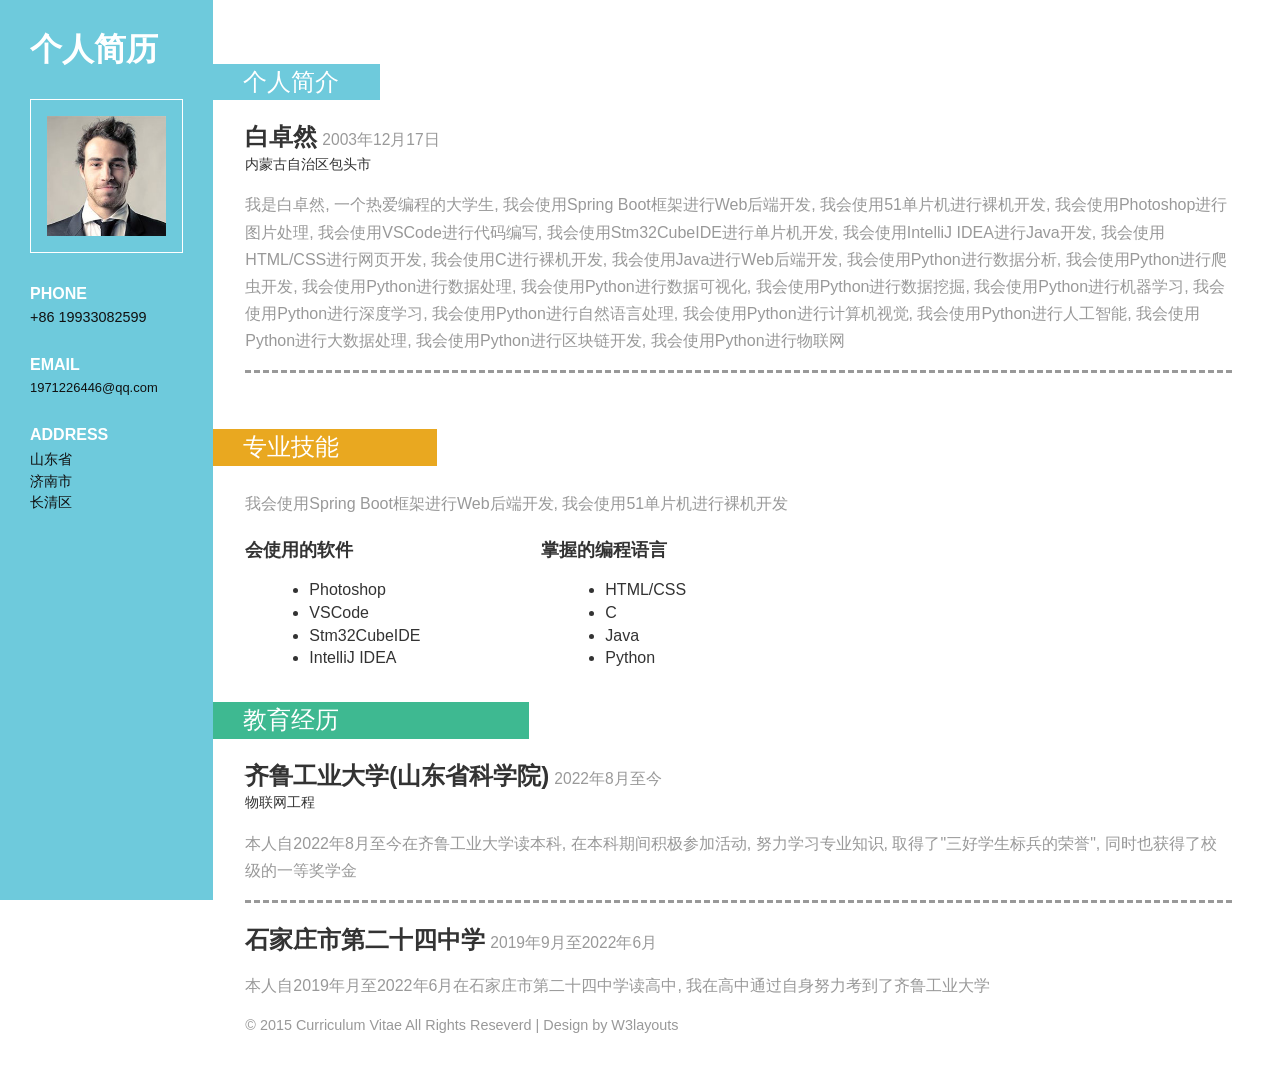
==== index.html @ adc33460 "包含index.html" ====
<html>

<head>
	<title>白卓然的个人简历</title>
	<link href="css/bootstrap.css" rel='stylesheet' type='text/css' />
	<link href="css/dashboard.css" rel="stylesheet" type='text/css'>
	<link href="css/style.css" rel='stylesheet' type='text/css' />
	<meta http-equiv="Content-Type" content="text/html; charset=utf-8" />


</head>

<body>
	<!-- header -->
	<div class="col-sm-3 col-md-2 sidebar">
		<div class="sidebar_top">
			<h1>个人简历</h1>
			<img src="images/g4.jpg" alt="" />
		</div>
		<div class="details">
			<h3>PHONE</h3>
			<p>+86 19933082599</p>
			<h3>EMAIL</h3>
			<p><a href="1971226446@qq.com">1971226446@qq.com</a></p>
			<address>
				<h3>ADDRESS</h3>
				<span>山东省</span>
				<span>济南市</span>
				<span>长清区</span>
			</address>

		</div>
		<div class="clearfix"></div>
	</div>
	<!---->
	<link href="css/popuo-box.css" rel="stylesheet" type="text/css" media="all" />
	<script src="js/jquery.magnific-popup.js" type="text/javascript"></script>
	<!---//pop-up-box---->
	<div class="col-sm-9 col-sm-offset-3 col-md-10 col-md-offset-2 main">
		<div class="content">
			<div class="company">
				<h3 class="clr1">个人简介</h3>
				<div class="company_details">
					<h4>白卓然<span>2003年12月17日</span></h4>
					<h6>内蒙古自治区包头市</h6>
					<p class="cmpny1">
						我是白卓然, 一个热爱编程的大学生, 我会使用Spring Boot框架进行Web后端开发, 我会使用51单片机进行裸机开发, 我会使用Photoshop进行图片处理,
						我会使用VSCode进行代码编写, 我会使用Stm32CubeIDE进行单片机开发, 我会使用IntelliJ IDEA进行Java开发, 我会使用HTML/CSS进行网页开发,
						我会使用C进行裸机开发, 我会使用Java进行Web后端开发, 我会使用Python进行数据分析, 我会使用Python进行爬虫开发, 我会使用Python进行数据处理,
						我会使用Python进行数据可视化, 我会使用Python进行数据挖掘, 我会使用Python进行机器学习, 我会使用Python进行深度学习, 我会使用Python进行自然语言处理,
						我会使用Python进行计算机视觉, 我会使用Python进行人工智能, 我会使用Python进行大数据处理, 我会使用Python进行区块链开发, 我会使用Python进行物联网
					</p>
				</div>
				<div class="company_details">
					<h4><span></span></h4>
					<h6></h6>
					<p></p>
				</div>
			</div>
			<div class="skills">
				<h3 class="clr2">专业技能</h3>
				<div class="skill_info">
					<p>我会使用Spring Boot框架进行Web后端开发, 我会使用51单片机进行裸机开发</p>
				</div>
				<div class="skill_list">
					<div class="skill1">
						<h4>会使用的软件</h4>
						<ul>
							<li>Photoshop</li>
							<li>VSCode</li>
							<li>Stm32CubeIDE</li>
							<li>IntelliJ IDEA</li>
						</ul>
					</div>
					<div class="skill2">
						<h4>掌握的编程语言</h4>
						<ul>
							<li>HTML/CSS</li>
							<li>C</li>
							<li>Java</li>
							<li>Python</li>
						</ul>
					</div>
					<div class="clearfix"></div>
				</div>
			</div>
			<div class="education">
				<h3 class="clr3">教育经历</h3>
				<div class="education_details">
					<h4>齐鲁工业大学(山东省科学院)<span>2022年8月至今</span></h4>
					<h6>物联网工程</h6>
					<p class="cmpny1">本人自2022年8月至今在齐鲁工业大学读本科, 在本科期间积极参加活动, 努力学习专业知识, 取得了"三好学生标兵的荣誉", 同时也获得了校级的一等奖学金</p>
				</div>
				<div class="education_details">
					<h4>石家庄市第二十四中学<span>2019年9月至2022年6月</span></h4>
					<h6></h6>
					<p>本人自2019年月至2022年6月在石家庄市第二十四中学读高中, 我在高中通过自身努力考到了齐鲁工业大学</p>
				</div>
			</div>
			<div class="copywrite">
				<p>© 2015 Curriculum Vitae All Rights Reseverd | Design by <a href="http://w3layouts.com/"
						target="_blank">W3layouts</a> </p>
			</div>
		</div>
	</div>
	<!---->
</body>

</html>
---- css/dashboard.css ----
/*
 * Base structure
 */

/* Move down content because we have a fixed navbar that is 50px tall */
body {
  padding-top: 50px;
}


/*
 * Global add-ons
 */

.sub-header {
  padding-bottom: 10px;
  border-bottom: 1px solid #eee;
}

/*
 * Top navigation
 * Hide default border to remove 1px line.
 */
.navbar-fixed-top {
  border: 0;
}

/*
 * Sidebar
 */

/* Hide for mobile, show later */
.sidebar {
  display:block;
}
@media (min-width: 768px) {
  .sidebar {
    position: fixed;
    top: 51px;
    bottom: 0;
    left: 0;
    z-index: 1000;
    display: block;
    padding: 20px;
    overflow-x: hidden;
    overflow-y: auto; /* Scrollable contents if viewport is shorter than content. */
    background-color: #f5f5f5;
  }
}

/* Sidebar navigation */
.nav-sidebar {
  margin-right: -21px; /* 20px padding + 1px border */
  margin-bottom: 20px;
  margin-left: -20px;
}
.nav-sidebar > li > a {
  padding-right: 20px;
  padding-left: 20px;
}
.nav-sidebar > .active > a,
.nav-sidebar > .active > a:hover,
.nav-sidebar > .active > a:focus {
  color: #fff;
  background-color: #428bca;
}


/*
 * Main content
 */

.main {
  padding: 20px;
}
@media (min-width: 768px) {
  .main {
    padding-right: 40px;
    padding-left: 40px;
  }
}
.main .page-header {
  margin-top: 0;
}


/*
 * Placeholder dashboard ideas
 */

.placeholders {
  margin-bottom: 30px;
  text-align: center;
}
.placeholders h4 {
  margin-bottom: 0;
}
.placeholder {
  margin-bottom: 20px;
}
.placeholder img {
  display: inline-block;
  border-radius: 50%;
}
---- css/style.css ----
/*
Author: W3layout
Author URL: http://w3layouts.com
License: Creative Commons Attribution 3.0 Unported
License URL: http://creativecommons.org/licenses/by/3.0/
*/
h4, h5, h6,
h1, h2, h3 {margin: 0;}
ul, ol {margin: 0; padding:0;}
p {margin: 0;}
html, body{
	font-family: 'Ubuntu', sans-serif;
	font-size: 100%;
	background: #ffffff;
}
body a{
	transition:0.5s all;
	-webkit-transition:0.5s all;
	-moz-transition:0.5s all;
	-o-transition:0.5s all;
	-ms-transition:0.5s all;
}	
body {
  padding-top:0px;
}
a:focus {
  outline: thin dotted;
  outline: 0px auto -webkit-focus-ring-color;
  outline-offset: 0px;
  text-decoration:none;
}
/*-- header_top --*/
.sidebar{
  background:#6ecadc;
  top: 0px;
  padding:2em 30px;
}
.sidebar h1{
	font-size:2.5em;
	font-weight:700;
	margin-bottom:1em;
	COLOR:#fff;
	font-family: 'Varela Round', sans-serif;
	
}
.sidebar img{
	border:1px solid #fff;
	padding:1em;
	width:100%;
}
.details{
	margin-top:2em;
}
.details h3{
	font-weight:600;
	font-size:1em;
	color:#fff;
}  

.details p{
	color:#101010;
	font-size:0.9em;
	margin:5px 0 2em 0;
}
.details p a{
	color:#101010;
	font-size:0.9em;
}
address h3{
	margin-bottom:5px;
}
address span{
	display:block;
	color:#101010;
	font-size:0.9em;
	line-height:1.5em;
}
/*----*/
.main{  
  padding:2em 0;
}
.content{
	margin-right:3em;
}
.glyphicon {
  top:1px;
}
.glyphicon-file:before,.glyphicon-print:before,.glyphicon-envelope:before,.glyphicon-picture:before{
    margin-right: 9px;
  font-size: 14px;
  color: #6ecadc;
}
.details_header{
	padding: 0em 1em 0 2em;
}
.details_header ul li{
	display:inline-block;
}
.details_header ul li a{
	padding:0 1em;
	color:#333;
}
.details_header ul li a:hover{
	color:#6ecadc;
}
.company {
	margin:2em 0;
}
.company h3{
  color: #FFF;
  padding: 5px 41px 5px 30px;
  display: inline-block;
}
.skills h3{
  color: #FFF;
  padding: 5px 98px 5px 30px;
  display: inline-block;
}
.company_details,.education_details {
	padding:1.5em 0 0em 2em;
}
.company_details h4,.education_details h4{
	color:#333;
	font-weight:600;
	font-size:1.5em;
	margin-bottom:6px;
	font-family: 'Varela Round', sans-serif;
}
.company_details h4 span,.education_details h4 span{
	font-size: 0.65em;
  margin-left: 5px;
  color: #999;
  font-weight:400;
}
.company_details h6,.education_details h6{
	font-weight:400;
	margin-bottom:1.3em;
	font-size:0.9em;
}
.company_details p,.skill_info p,.education_details p{
	color:#999;
	font-weight:300;
	line-height:1.7em;
}
.cmpny1{
	border-bottom:3px dashed #999;
	padding-bottom:1em;
}
.skills{
	margin:2em 0;
}
.skill_info {
	padding:1.5em 0 0 2em;
}
.skill_list{
	padding:1.5em 0 0 2em;
}
.skill1,.skill2{
	 float:left;
	 width:30%;
}
.skill1 h4,.skill2 h4{
	color:#333;
	font-weight:600;
	margin-bottom:1em;
	display:inline-block;
}
.skill1 ul,.skill2 ul{
	padding-left:4em;
}
.skill1 ul li,.skill2 ul li{
	color:#333;
}
.education  h3{
  background: #999;
  color: #FFF;
  padding: 5px 190px 5px 30px;
  display: inline-block;
}
h3.clr1{
	background:#6ecadc;
}
h3.clr2{
	background:#e9a820;
}
h3.clr3{
	background:#3eb991;
}
.copywrite{
	padding-left:2em;
	margin-top:1em;
}
.copywrite p{
	color:#999;
	font-size:0.9em;
}
.copywrite p a{
	color:#999;
}
.copywrite p a:hover{
	color:#6ecadc;
}
.contact-grid form{
	padding:2em 0 0 2em;
}
.contact-grid input[type="text"], .contact-grid textarea {
  width: 80%;
  padding: 0.7em;
  margin: 0.5em 0;
  background: none;
  outline: none;
  border: 1px solid #A09F9F;
  font-size: 1em;
  color: #A09F9F;
  -webkit-appearance: none;
}
.send input[type="submit"] {
  width: 14%;
  font-size: 1.1em;
  background:#e9a820;
  padding: 0.4em 0.8em;
  text-align: center;
  color: #fff;
  border: none;
  outline: none;
  -webkit-appearance: none;
}
.send input[type="submit"]:hover {
  background: #6ecadc;
}
.contact-grid textarea {
  resize: none;
}
.map{
	padding:2em 0 0 2em;
}
.map iframe {
  width: 100%;
  height: 350px;
  border: none;
}
/*--responsive--*/
@media (max-width: 1366px){
.sidebar h1 {
  font-size: 2em;
}
}
@media (max-width: 1024px){
.sidebar {
  padding: 2em 17px;
  width:20%;
}
.sidebar h1 {
  font-size: 1.6em;
}
.main {
  margin-left: 19.666667%;
  width: 80%;
}
}
@media (max-width: 768px){
.sidebar {
  width: 22%;
}
.main {
  margin-left: 21.666667%;
  width: 78%;
}
.sidebar h1 {
  font-size: 1.4em;
}
.sidebar img {
  padding: 0.5em;
  width: 89%;
}
.details_header {
  padding: 0em 1em 0 1em;
}
.details_header ul li a {
  padding: 0 1em;
  font-size: 0.9em;
}
.company h3,.skills h3,.education h3{
  font-size: 1.2em;
}
.company_details h4, .education_details h4 {
  font-size: 1.1em;
}
.company_details h6, .education_details h6 {
  font-size: 0.8em;
}
.company_details p, .skill_info p, .education_details p {
  font-size: 0.8em;
}
.cmpny1 {
  padding-bottom: 1.5em;
}
.skill1, .skill2 {
  float: left;
  width: 50%;
}
.skill1 ul li,.skill2 ul li{
	font-size:0.85em;
}
.skill1 h4, .skill2 h4 {
  font-size: 1em;
}
.skill_list {
  padding: 0.7em 0 0 2em;
}
.details p {
  font-size: 0.75em;
}
address span {
  font-size: 0.8em;
}
.contact-grid input[type="text"], .contact-grid textarea {
  width: 100%;
  font-size: 0.8em;
}
.send input[type="submit"] {
  width: 20%;
  font-size:0.85em;
}
}
@media (max-width: 736px){
.sidebar {
  width: 100%;
}
.main {
  margin-left: 0;
  width: 100%;
}
.sidebar_top{
	width:30%;
	float:left;
	margin-right:5%;
}
.details{
	width:30%;
	float:right;
}
}
@media (max-width: 640px){
.sidebar {
  width: 100%;
}
.main {
  margin-left: 0;
  width: 100%;
}
.sidebar_top{
	width:30%;
	float:left;
	margin-right:5%;
}
.details{
	width:30%;
	float:right;
}
.sidebar img{
	width:100%;
}
.details p {
  font-size: 0.9em;
  margin: 5px 0 1em 0;
}
.details h3 {
  font-size: 0.9em;
}
}
@media (max-width: 600px){
address {
  margin-bottom:0px;
}
.sidebar_top {
  width: 32%;
}
.sidebar img {
  width: 85%;
}
}
@media (max-width: 568px){
.details_header ul li a {
  padding: 0 0.5em;
  font-size: 0.9em;
}
}
@media (max-width: 480px){
.content {
  margin-right: 2em;
}
.glyphicon-save:before, .glyphicon-print:before, .glyphicon-envelope:before, .glyphicon-picture:before {
  margin-right: 6px;
  font-size: 12px;
}
.details_header ul li a {
  padding: 0 0.5em;
  font-size: 0.85em;
}
.details {
  width: 36%;
}
.sidebar h1 {
  font-size: 1.3em;
}
.sidebar_top {
  width: 38%;
}
address {
  margin-bottom: 0px;
}
.copywrite{
	padding-left:1em;
}
.map iframe {
  height: 246px;
}
}
@media (max-width: 414px){
.sidebar_top {
  width: 45%;
}
.sidebar img {
  width: 91%;
}
.details {
  width: 42%;
}
.details_header {
  padding: 0em 0em 0 1em;
}
.details_header ul li a {
  padding: 0 0.3em;
  font-size: 0.75em;
}
.skill1 ul, .skill2 ul {
  padding-left: 3em;
}
}
@media (max-width: 384px){
.sidebar h1 {
  font-size: 1.2em;
}
.details {
  width: 45%;
}
.details_header ul {
  text-align: center;
}
.details_header ul li a {
  padding: 0 1em;
  font-size: 0.75em;
}
.main {
  padding: 1em 0 2em 0;
}
.company_details, .education_details,.skill_info  {
  padding: 1em 0 0em 1em;
}
.company h3 {
  padding: 5px 41px 5px 16px;
}
.company_details h4, .education_details h4 {
  font-size: 0.9em;
}
.company_details h6, .education_details h6 {
  font-size: 0.6em;
}
.company {
  margin: 1em 0;
}
.skills {
  margin: 1em 0;
}
.company h3, .skills h3, .education h3 {
  font-size: 1em;
}
.skills h3 {
  padding: 5px 98px 5px 16px;
}
.skill1 ul, .skill2 ul {
  padding-left: 2em;
}
.skill1 ul li, .skill2 ul li {
  font-size: 0.75em;
}
.skill_list {
  padding: 0.5em 0 0 1.5em;
}
.education h3 {
  padding: 5px 190px 5px 16px;
}
.copywrite p{
	font-size:0.7em;
}
}
@media (max-width: 375px){
.sidebar h1 {
  font-size: 1em;
}
.sidebar img {
  width: 70%;
}
.details h3 {
  font-size: 0.8em;
}
.details p {
  font-size: 0.75em;
  margin: 5px 0 0.5em 0;
}
address span {
  font-size: 0.7em;
}
.sidebar {
  padding: 1.5em 17px 1em 17px;
}
.details_header {
  padding: 0em 0em 0 1em;
  text-align: center;
}
.details_header ul li a {
  line-height: 2em;
}
}
@media (max-width: 320px){
.sidebar_top {
  width: 50%;
}
.sidebar img {
  width: 80%;
}
.details h3 {
  font-size: 0.7em;
}
.content {
  margin-right: 1em;
}
.details_header ul li a {
  padding: 0 0.5em;
  font-size: 0.75em;
}
.skill1 h4, .skill2 h4 {
  font-size: 0.85em;
}
.skill1 ul, .skill2 ul {
  padding-left: 1.5em;
}
}
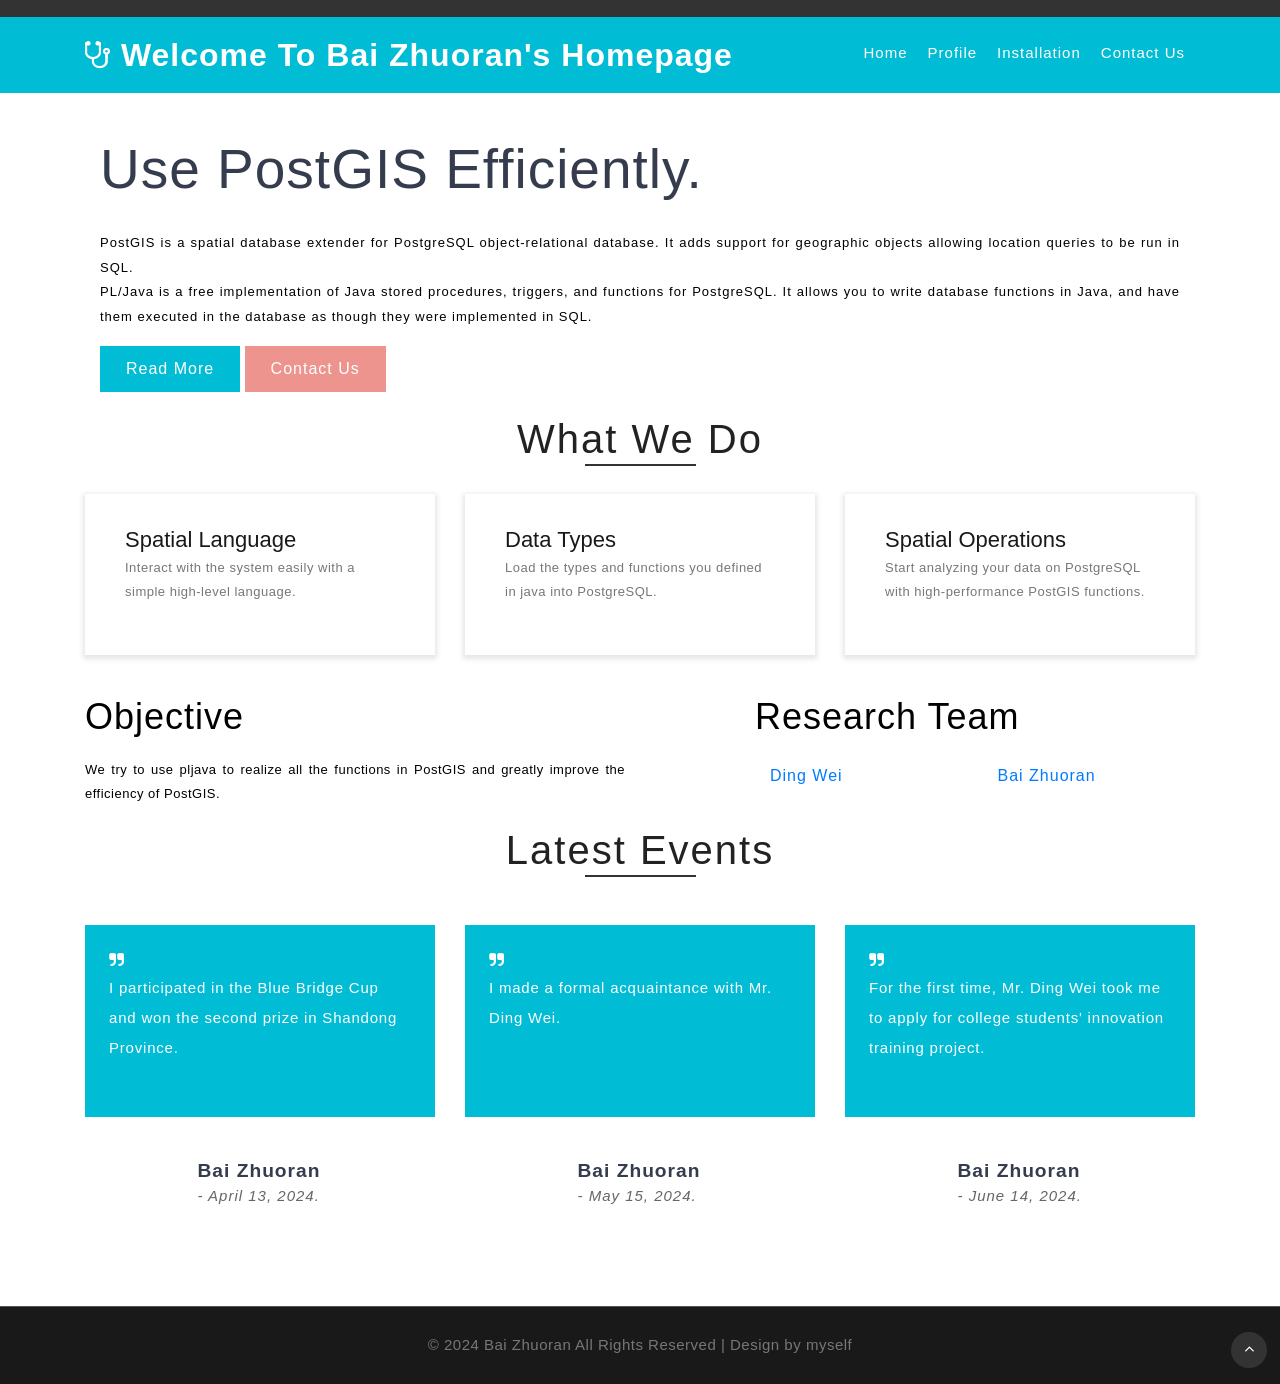
==== commit d0398d85: "我的github个人主页模仿kingdings第一次提交" ====
--- a/index.html
+++ b/index.html
@@ -1,109 +1,264 @@
-<html>
-
-<head>
-	<title>白卓然的个人简历</title>
-	<link href="css/bootstrap.css" rel='stylesheet' type='text/css' />
-	<link href="css/dashboard.css" rel="stylesheet" type='text/css'>
-	<link href="css/style.css" rel='stylesheet' type='text/css' />
-	<meta http-equiv="Content-Type" content="text/html; charset=utf-8" />
-
-
-</head>
-
-<body>
-	<!-- header -->
-	<div class="col-sm-3 col-md-2 sidebar">
-		<div class="sidebar_top">
-			<h1>个人简历</h1>
-			<img src="images/g4.jpg" alt="" />
-		</div>
-		<div class="details">
-			<h3>PHONE</h3>
-			<p>+86 19933082599</p>
-			<h3>EMAIL</h3>
-			<p><a href="1971226446@qq.com">1971226446@qq.com</a></p>
-			<address>
-				<h3>ADDRESS</h3>
-				<span>山东省</span>
-				<span>济南市</span>
-				<span>长清区</span>
-			</address>
-
-		</div>
-		<div class="clearfix"></div>
-	</div>
-	<!---->
-	<link href="css/popuo-box.css" rel="stylesheet" type="text/css" media="all" />
-	<script src="js/jquery.magnific-popup.js" type="text/javascript"></script>
-	<!---//pop-up-box---->
-	<div class="col-sm-9 col-sm-offset-3 col-md-10 col-md-offset-2 main">
-		<div class="content">
-			<div class="company">
-				<h3 class="clr1">个人简介</h3>
-				<div class="company_details">
-					<h4>白卓然<span>2003年12月17日</span></h4>
-					<h6>内蒙古自治区包头市</h6>
-					<p class="cmpny1">
-						我是白卓然, 一个热爱编程的大学生, 我会使用Spring Boot框架进行Web后端开发, 我会使用51单片机进行裸机开发, 我会使用Photoshop进行图片处理,
-						我会使用VSCode进行代码编写, 我会使用Stm32CubeIDE进行单片机开发, 我会使用IntelliJ IDEA进行Java开发, 我会使用HTML/CSS进行网页开发,
-						我会使用C进行裸机开发, 我会使用Java进行Web后端开发, 我会使用Python进行数据分析, 我会使用Python进行爬虫开发, 我会使用Python进行数据处理,
-						我会使用Python进行数据可视化, 我会使用Python进行数据挖掘, 我会使用Python进行机器学习, 我会使用Python进行深度学习, 我会使用Python进行自然语言处理,
-						我会使用Python进行计算机视觉, 我会使用Python进行人工智能, 我会使用Python进行大数据处理, 我会使用Python进行区块链开发, 我会使用Python进行物联网
-					</p>
-				</div>
-				<div class="company_details">
-					<h4><span></span></h4>
-					<h6></h6>
-					<p></p>
-				</div>
-			</div>
-			<div class="skills">
-				<h3 class="clr2">专业技能</h3>
-				<div class="skill_info">
-					<p>我会使用Spring Boot框架进行Web后端开发, 我会使用51单片机进行裸机开发</p>
-				</div>
-				<div class="skill_list">
-					<div class="skill1">
-						<h4>会使用的软件</h4>
-						<ul>
-							<li>Photoshop</li>
-							<li>VSCode</li>
-							<li>Stm32CubeIDE</li>
-							<li>IntelliJ IDEA</li>
-						</ul>
-					</div>
-					<div class="skill2">
-						<h4>掌握的编程语言</h4>
-						<ul>
-							<li>HTML/CSS</li>
-							<li>C</li>
-							<li>Java</li>
-							<li>Python</li>
-						</ul>
-					</div>
-					<div class="clearfix"></div>
-				</div>
-			</div>
-			<div class="education">
-				<h3 class="clr3">教育经历</h3>
-				<div class="education_details">
-					<h4>齐鲁工业大学(山东省科学院)<span>2022年8月至今</span></h4>
-					<h6>物联网工程</h6>
-					<p class="cmpny1">本人自2022年8月至今在齐鲁工业大学读本科, 在本科期间积极参加活动, 努力学习专业知识, 取得了"三好学生标兵的荣誉", 同时也获得了校级的一等奖学金</p>
-				</div>
-				<div class="education_details">
-					<h4>石家庄市第二十四中学<span>2019年9月至2022年6月</span></h4>
-					<h6></h6>
-					<p>本人自2019年月至2022年6月在石家庄市第二十四中学读高中, 我在高中通过自身努力考到了齐鲁工业大学</p>
-				</div>
-			</div>
-			<div class="copywrite">
-				<p>© 2015 Curriculum Vitae All Rights Reseverd | Design by <a href="http://w3layouts.com/"
-						target="_blank">W3layouts</a> </p>
-			</div>
-		</div>
-	</div>
-	<!---->
-</body>
-
+<!DOCTYPE html>
+<html lang="en">
+
+<head>
+	<title>Bai Zhuoran</title>
+	<meta name="viewport" content="width=device-width, initial-scale=1">
+	<meta http-equiv="Content-Type" content="text/html; charset=utf-8" />
+	<script>
+		addEventListener("load", function () {
+			setTimeout(hideURLbar, 0);
+		}, false);
+
+		function hideURLbar() {
+			window.scrollTo(0, 1);
+		}
+	</script>
+	<link href="css/css_slider.css" type="text/css" rel="stylesheet" media="all"><!-- slider css -->
+	<link href="css/bootstrap.css" rel='stylesheet' type='text/css' /><!-- bootstrap css -->
+	<link href="css/style.css" rel='stylesheet' type='text/css' /><!-- custom css -->
+	<link href="css/font-awesome.min.css" rel="stylesheet"><!-- fontawesome css -->
+</head>
+
+<body>
+
+	<!-- top header -->
+	<div class="header-top">
+		<div class="container">
+			<div class="row">
+				<div class="col-sm-6">
+					<ul class="d-lg-flex header-w3_pvt">
+						<li class="mr-lg-3">
+							<!--<span class="fa fa-envelope-open"></span>
+						<a href="mailto:dingwei@kunsan.ac.kr" class="">dingwei@kunsan.ac.kr</a>-->
+						</li>
+					</ul>
+				</div>
+			</div>
+		</div>
+	</div>
+
+	<header class="py-3">
+		<div class="container">
+			<div id="logo">
+				<h1> <a href="index.html"><span class="fa fa-stethoscope" aria-hidden="true"></span> Welcome to Bai
+						Zhuoran's Homepage</a>
+				</h1>
+			</div>
+			<!-- nav -->
+			<nav class="d-lg-flex">
+				<label for="drop" class="toggle"><span class="fa fa-bars"></span></label>
+				<input type="checkbox" id="drop" />
+				<ul class="menu mt-2 ml-auto">
+					<li class="active"><a href="index.html">Home</a></li>
+					<li class=""><a href="baiz.html">Profile</a></li>
+					<li class=""><a href="install.html">Installation</a></li>
+					<li class=""><a href="mailto:1971226446@qq.com">Contact Us</a></li>
+				</ul>
+			</nav>
+			<!-- //nav -->
+		</div>
+	</header>
+
+	<!-- banner -->
+	<div class="banner" id="home">
+		<div class="layer">
+			<div class="container">
+				<!-- banner slider-->
+				<ul class="banner_slide_bg">
+					<li>
+						<div class="container-fluid">
+							<div class="w3ls_banner_txt"><br>
+								<h3 class="b-w3ltxt text-capitalize mt-md-4">
+									<span style="font-size:55px;">
+										Use PostGIS Efficiently.
+									</span>
+								</h3><br>
+								<p
+									style="font-size:13px; color:#000; text-align:justify; text-justify:inter-ideograph;">
+									PostGIS is a spatial database extender for PostgreSQL object-relational database. It
+									adds support for geographic objects allowing location queries to be run in
+									SQL.<br>PL/Java is a free implementation of Java stored procedures, triggers, and
+									functions for PostgreSQL. It allows you to write database functions in Java, and
+									have them executed in the database as though they were implemented in SQL.
+								</p>
+								<a href="https://github.com/awarematics/mgeometry"
+									class="btn btn-banner my-sm-3 mb-3">Read More</a>
+								<a href="mailto:1971226446@qq.com" class="btn btn-banner1 my-sm-3 mb-3">Contact Us</a>
+							</div>
+						</div>
+					</li>
+				</ul>
+				<!-- //banner slider-->
+			</div>
+		</div>
+	</div>
+	<!-- //banner -->
+
+	<!-- services -->
+	<div class="container py-lg-5" style="margin-top:-50px;">
+		<h3 class="heading text-center mb-sm-5 mb-3"> <span style="font-size:40px;">What we do </span></h3>
+		<div class="row offer-grids" style="margin-top:-20px; height:150px;">
+			<div class="col-lg-4 col-md-6">
+				<div class="ser1">
+					<div class="bg-layer" style="margin-top:-20px;">
+						<h5 class="">Spatial language</h5>
+						<p style="font-size:13px;">Interact with the system easily with a simple high-level language.
+						</p>
+					</div>
+				</div>
+			</div>
+			<div class="col-lg-4 col-md-6 mt-md-0 mt-4">
+				<div class="ser2">
+					<div class="bg-layer" style="margin-top:-20px;">
+						<h5 class="">Data types</h5>
+						<p style="font-size:13px;">Load the types and functions you defined in java into PostgreSQL.
+						</p>
+					</div>
+				</div>
+			</div>
+			<div class="col-lg-4 col-md-6 mt-lg-0 mt-4">
+				<div class="ser3">
+					<div class="bg-layer" style="margin-top:-20px;">
+						<h5 class="">Spatial operations</h5>
+						<p style="font-size:13px;">Start analyzing your data on PostgreSQL with high-performance PostGIS
+							functions.</p>
+					</div>
+				</div>
+			</div>
+		</div>
+	</div>
+	<!-- //services -->
+
+	<!-- about bottom -->
+	<section class="about-bottom pb-5">
+		<div class="container pb-lg-3">
+			<div class="row bottom-grids">
+
+				<div class="col-lg-6 mt-lg-0 mt-5">
+					<h4 style="color:#000">Objective</h4>
+					<p class="mt-3"
+						style="font-size:13px; color:#000;text-align:justify; text-justify:inter-ideograph;">
+						We try to use pljava to realize all the functions in PostGIS and greatly improve the efficiency
+						of PostGIS.
+					</p>
+				</div>
+				<div class="col-lg-6">
+					<h4 style="margin-left:100px; color:#000">Research Team</h4>
+					<div class="row mt-4" style="margin-left:100px;">
+						<div class="col-md-6 col-6">
+							<div class="about-box">
+								<h6><a href="resume.html">Ding Wei</a>
+								</h6>
+							</div>
+						</div>
+						<div class="col-md-5 col-6">
+							<div class="about-box">
+								<h6><a href="baiz.html">Bai Zhuoran</a></h6>
+							</div>
+						</div>
+					</div>
+				</div>
+			</div>
+
+		</div>
+	</section>
+	<!-- //about bottom -->
+
+
+	<!-- Latest News -->
+	<section class="feedback" id="testimonials" style="margin-top:-150px;">
+		<div class="feedback-layer py-5">
+			<div class="container py-lg-5">
+				<h3 class="heading text-center mb-sm-5 mb-4"><span style="font-size:40px;">Latest Events</span></h3>
+				<div class="row">
+					<div class="col-lg-4 col-md-6">
+						<div class="feedback-info">
+							<div class="feedback-top p-4">
+								<span class="fa fa-quote-right"></span>
+								<p> I participated in the Blue Bridge Cup and won the second prize in Shandong Province.
+									<br><br>
+								</p>
+								<div class="clearfix"></div>
+							</div>
+							<div class="feedback-grids">
+								<div class="feedback-img">
+									<img src="images/ser1.jpg" class="img-fluid" alt="">
+								</div>
+								<div class="feedback-img-info">
+									<h5>Bai Zhuoran</h5>
+									<p class="font-italic">- April 13, 2024.</p>
+								</div>
+								<div class="clearfix"></div>
+							</div>
+						</div>
+					</div>
+					<div class="col-lg-4 col-md-6 mt-md-0 mt-5">
+						<div class="feedback-info">
+							<div class="feedback-top p-4">
+								<span class="fa fa-quote-right"></span>
+								<p> I made a formal acquaintance with Mr. Ding Wei.<br><br><br>
+								</p>
+								<div class="clearfix"></div>
+							</div>
+							<div class="feedback-grids">
+								<div class="feedback-img">
+									<img src="images/ser2.jpg" class="img-fluid" alt="">
+								</div>
+								<div class="feedback-img-info">
+									<h5>Bai Zhuoran</h5>
+									<p class="font-italic">- May 15, 2024.</p>
+								</div>
+								<div class="clearfix"></div>
+							</div>
+						</div>
+					</div>
+					<div class="col-lg-4 col-md-6 mt-lg-0 mt-5">
+						<div class="feedback-info">
+							<div class="feedback-top p-4">
+								<span class="fa fa-quote-right"></span>
+								<p> For the first time, Mr. Ding Wei took me to apply for college students' innovation
+									training project.<br><br></p>
+
+								<div class="clearfix"></div>
+							</div>
+							<div class="feedback-grids">
+								<div class="feedback-img">
+									<img src="images/ser3.jpg" class="img-fluid" alt="">
+								</div>
+								<div class="feedback-img-info">
+									<h5>Bai Zhuoran</h5>
+									<p class="font-italic">- June 14, 2024.</p>
+								</div>
+								<div class="clearfix"></div>
+							</div>
+						</div>
+					</div>
+				</div>
+			</div>
+		</div>
+	</section>
+	<!-- //Latest News -->
+
+	<!-- copyright -->
+	<div class="copyright">
+		<div class="container py-4">
+			<div class=" text-center">
+				<p>© 2024 Bai Zhuoran All Rights Reserved | Design by <a href="https://BruceBaiz.github.io">myself</a>
+				</p>
+			</div>
+		</div>
+	</div>
+	<!-- //copyright -->
+
+	<!-- move top -->
+	<div class="move-top text-right">
+		<a href="#home" class="move-top">
+			<span class="fa fa-angle-up  mb-3" aria-hidden="true"></span>
+		</a>
+	</div>
+	<!-- move top -->
+
+</body>
+
 </html>
--- a/css/css_slider.css
+++ b/css/css_slider.css
@@ -0,0 +1,341 @@
+.csslider {
+    text-align: left;
+    position: relative;
+    margin-bottom: 0px;
+}
+
+.csslider>input {
+    display: none;
+}
+
+/* .csslider>input:nth-of-type(10):checked~ul li:first-of-type {
+    margin-left: -900%;
+}
+
+.csslider>input:nth-of-type(9):checked~ul li:first-of-type {
+    margin-left: -800%;
+}
+
+.csslider>input:nth-of-type(8):checked~ul li:first-of-type {
+    margin-left: -700%;
+}
+
+.csslider>input:nth-of-type(7):checked~ul li:first-of-type {
+    margin-left: -600%;
+}
+
+.csslider>input:nth-of-type(6):checked~ul li:first-of-type {
+    margin-left: -500%;
+}
+
+.csslider>input:nth-of-type(5):checked~ul li:first-of-type {
+    margin-left: -400%;
+}
+
+.csslider>input:nth-of-type(4):checked~ul li:first-of-type {
+    margin-left: -300%;
+} */
+
+.csslider>input:nth-of-type(3):checked~ul li:first-of-type {
+    margin-left: -200%;
+}
+
+.csslider>input:nth-of-type(2):checked~ul li:first-of-type {
+    margin-left: -100%;
+}
+
+.csslider>input:nth-of-type(1):checked~ul li:first-of-type {
+    margin-left: 0%;
+}
+
+.csslider>ul {
+    position: relative;
+    /* height: 760px; */
+    z-index: 1;
+    font-size: 0;
+    line-height: 0;
+    margin: 0 auto;
+    padding: 0;
+    overflow: hidden;
+    white-space: nowrap;
+    -moz-box-sizing: border-box;
+    -webkit-box-sizing: border-box;
+    box-sizing: border-box;
+}
+
+.csslider>ul>li {
+    position: relative;
+    display: inline-block;
+    width: 100%;
+    height: 100%;
+    overflow: hidden;
+    font-size: 15px;
+    font-size: initial;
+    line-height: normal;
+    -moz-transition: all 0.5s cubic-bezier(0.4, 1.3, 0.65, 1);
+    -o-transition: all 0.5s ease-out;
+    -webkit-transition: all 0.5s cubic-bezier(0.4, 1.3, 0.65, 1);
+    transition: all 0.5s cubic-bezier(0.4, 1.3, 0.65, 1);
+    vertical-align: top;
+    -moz-box-sizing: border-box;
+    -webkit-box-sizing: border-box;
+    box-sizing: border-box;
+    white-space: normal;
+}
+
+.csslider>ul>li.scrollable {
+    overflow-y: scroll;
+}
+
+/* navigation bullets */
+.csslider>.navigation {
+    position: absolute;
+    bottom: -5%;
+    left: 2%;
+    z-index: 10;
+    margin-bottom: -10px;
+    font-size: 0;
+    line-height: 0;
+    text-align: center;
+    -webkit-touch-callout: none;
+    -webkit-user-select: none;
+    -khtml-user-select: none;
+    -moz-user-select: none;
+    -ms-user-select: none;
+    user-select: none;
+}
+
+.csslider>.navigation label {
+    position: relative;
+    cursor: pointer;
+    width: 20px;
+    height: 3px;
+    display: inline-block;
+    margin: 0 5px;
+    background: rgba(0, 0, 0, 0.6);
+    transition: 0.5s all;
+    -webkit-transition: 0.5s all;
+    -moz-transition: 0.5s all;
+    -o-transition: 0.5s all;
+    -ms-transition: 0.5s all;
+}
+
+.csslider>.navigation label:hover:after {
+    opacity: 1;
+}
+
+.csslider>.navigation label:after {
+    content: '';
+    position: absolute;
+    left: 0;
+    width: 20px;
+    height: 3px;
+    background: #ed948e;
+    opacity: 0;
+    transition: 0.5s all;
+    -webkit-transition: 0.5s all;
+    -moz-transition: 0.5s all;
+    -o-transition: 0.5s all;
+    -ms-transition: 0.5s all;
+}
+
+/* //navigation bullets */
+
+/* navigation arrows */
+.csslider>.arrows {
+    -webkit-touch-callout: none;
+    -webkit-user-select: none;
+    -khtml-user-select: none;
+    -moz-user-select: none;
+    -ms-user-select: none;
+    user-select: none;
+}
+
+.csslider.inside .navigation {
+    bottom: 10px;
+    margin-bottom: 10px;
+}
+
+.csslider.inside .navigation label {
+    border: 1px solid #7e7e7e;
+}
+
+.csslider>input:nth-of-type(1):checked~.navigation label:nth-of-type(1):after,
+.csslider>input:nth-of-type(2):checked~.navigation label:nth-of-type(2):after,
+.csslider>input:nth-of-type(3):checked~.navigation label:nth-of-type(3):after {
+    opacity: 1;
+}
+
+.csslider>.arrows {
+    position: absolute;
+    top: 50%;
+    width: 100%;
+    height: 26px;
+    z-index: 1;
+    -moz-box-sizing: content-box;
+    -webkit-box-sizing: content-box;
+    box-sizing: content-box;
+}
+
+.csslider>.arrows label {
+    display: none;
+    position: absolute;
+    top: -50%;
+    padding: 8px;
+    box-shadow: inset 2px -2px 0 1px #ffffff;
+    cursor: pointer;
+    -moz-transition: box-shadow 0.15s, margin 0.15s;
+    -o-transition: box-shadow 0.15s, margin 0.15s;
+    -webkit-transition: box-shadow 0.15s, margin 0.15s;
+    transition: box-shadow 0.15s, margin 0.15s;
+}
+
+.csslider>.arrows label:hover {
+    box-shadow: inset 3px -3px 0 2px #ff3c41;
+    margin: 0 0px;
+}
+
+.csslider>.arrows label:before {
+    content: '';
+    position: absolute;
+    top: -100%;
+    left: -100%;
+    height: 300%;
+    width: 300%;
+}
+
+.csslider.infinity>input:first-of-type:checked~.arrows label.goto-last,
+.csslider>input:nth-of-type(1):checked~.arrows>label:nth-of-type(0),
+.csslider>input:nth-of-type(2):checked~.arrows>label:nth-of-type(1),
+.csslider>input:nth-of-type(3):checked~.arrows>label:nth-of-type(2) {
+    display: block;
+    left: 5%;
+    right: auto;
+    -moz-transform: rotate(45deg);
+    -ms-transform: rotate(45deg);
+    -o-transform: rotate(45deg);
+    -webkit-transform: rotate(45deg);
+    transform: rotate(45deg);
+}
+
+.csslider.infinity>input:last-of-type:checked~.arrows label.goto-first,
+.csslider>input:nth-of-type(1):checked~.arrows>label:nth-of-type(2),
+.csslider>input:nth-of-type(2):checked~.arrows>label:nth-of-type(3) {
+    display: block;
+    right: 5%;
+    left: auto;
+    -moz-transform: rotate(225deg);
+    -ms-transform: rotate(225deg);
+    -o-transform: rotate(225deg);
+    -webkit-transform: rotate(225deg);
+    transform: rotate(225deg);
+}
+
+/* //navigation arrows */
+
+/* slider effect 
+#slider1>input:nth-of-type(1):checked~ul #bg,
+#slider1>input:nth-of-type(2):checked~ul #bg1,
+#slider1>input:nth-of-type(3):checked~ul #bg2,
+#slider1>input:nth-of-type(4):checked~ul #bg3 {
+    width: 100%;
+    -moz-transition: 0.5s 0.5s;
+    -o-transition: 0.5s 0.5s;
+    -webkit-transition: 0.5s 0.5s;
+    transition: 0.5s 0.5s;
+    text-align: center;
+    padding: 0;
+    height: 100%;
+}
+
+#slider1>input:nth-of-type(1):checked~ul #bg div,
+#slider1>input:nth-of-type(2):checked~ul #bg1 div,
+#slider1>input:nth-of-type(3):checked~ul #bg2 div,
+#slider1>input:nth-of-type(4):checked~ul #bg3 div {
+    -moz-transform: translate(0);
+    -ms-transform: translate(0);
+    -o-transform: translate(0);
+    -webkit-transform: translate(0);
+    transform: translate(0);
+    -moz-transition: 0.5s 0.9s;
+    -o-transition: 0.5s 0.9s;
+    -webkit-transition: 0.5s 0.9s;
+    transition: 0.5s 0.9s;
+} */
+
+/* //slider effect */
+
+/* responsive */
+@media screen and (max-width: 1280px) {
+
+    .csslider.infinity>input:last-of-type:checked~.arrows label.goto-first,
+    .csslider>input:nth-of-type(1):checked~.arrows>label:nth-of-type(2),
+    .csslider>input:nth-of-type(2):checked~.arrows>label:nth-of-type(3),
+    .csslider>input:nth-of-type(3):checked~.arrows>label:nth-of-type(4),
+    .csslider>input:nth-of-type(4):checked~.arrows>label:nth-of-type(5),
+    .csslider>input:nth-of-type(5):checked~.arrows>label:nth-of-type(6),
+    .csslider>input:nth-of-type(6):checked~.arrows>label:nth-of-type(7),
+    .csslider>input:nth-of-type(7):checked~.arrows>label:nth-of-type(8),
+    .csslider>input:nth-of-type(8):checked~.arrows>label:nth-of-type(9),
+    .csslider>input:nth-of-type(9):checked~.arrows>label:nth-of-type(10),
+    .csslider>input:nth-of-type(10):checked~.arrows>label:nth-of-type(11),
+    .csslider>input:nth-of-type(11):checked~.arrows>label:nth-of-type(12) {
+        right: 3%;
+    }
+
+    .csslider.infinity>input:first-of-type:checked~.arrows label.goto-last,
+    .csslider>input:nth-of-type(1):checked~.arrows>label:nth-of-type(0),
+    .csslider>input:nth-of-type(2):checked~.arrows>label:nth-of-type(1),
+    .csslider>input:nth-of-type(3):checked~.arrows>label:nth-of-type(2),
+    .csslider>input:nth-of-type(4):checked~.arrows>label:nth-of-type(3),
+    .csslider>input:nth-of-type(5):checked~.arrows>label:nth-of-type(4),
+    .csslider>input:nth-of-type(6):checked~.arrows>label:nth-of-type(5),
+    .csslider>input:nth-of-type(7):checked~.arrows>label:nth-of-type(6),
+    .csslider>input:nth-of-type(8):checked~.arrows>label:nth-of-type(7),
+    .csslider>input:nth-of-type(9):checked~.arrows>label:nth-of-type(8),
+    .csslider>input:nth-of-type(10):checked~.arrows>label:nth-of-type(9),
+    .csslider>input:nth-of-type(11):checked~.arrows>label:nth-of-type(10) {
+        left: 3%;
+    }
+}
+
+@media screen and (max-width: 900px) {
+    .csslider>.navigation {
+        bottom: 7%;
+    }
+}
+
+@media screen and (max-width: 800px) {
+
+    .csslider.infinity>input:last-of-type:checked~.arrows label.goto-first,
+    .csslider>input:nth-of-type(1):checked~.arrows>label:nth-of-type(2),
+    .csslider>input:nth-of-type(2):checked~.arrows>label:nth-of-type(3),
+    .csslider>input:nth-of-type(3):checked~.arrows>label:nth-of-type(4),
+    .csslider>input:nth-of-type(4):checked~.arrows>label:nth-of-type(5),
+    .csslider>input:nth-of-type(5):checked~.arrows>label:nth-of-type(6),
+    .csslider>input:nth-of-type(6):checked~.arrows>label:nth-of-type(7),
+    .csslider>input:nth-of-type(7):checked~.arrows>label:nth-of-type(8),
+    .csslider>input:nth-of-type(8):checked~.arrows>label:nth-of-type(9),
+    .csslider>input:nth-of-type(9):checked~.arrows>label:nth-of-type(10),
+    .csslider>input:nth-of-type(10):checked~.arrows>label:nth-of-type(11),
+    .csslider>input:nth-of-type(11):checked~.arrows>label:nth-of-type(12) {
+        right: 5%;
+    }
+
+    .csslider.infinity>input:first-of-type:checked~.arrows label.goto-last,
+    .csslider>input:nth-of-type(1):checked~.arrows>label:nth-of-type(0),
+    .csslider>input:nth-of-type(2):checked~.arrows>label:nth-of-type(1),
+    .csslider>input:nth-of-type(3):checked~.arrows>label:nth-of-type(2),
+    .csslider>input:nth-of-type(4):checked~.arrows>label:nth-of-type(3),
+    .csslider>input:nth-of-type(5):checked~.arrows>label:nth-of-type(4),
+    .csslider>input:nth-of-type(6):checked~.arrows>label:nth-of-type(5),
+    .csslider>input:nth-of-type(7):checked~.arrows>label:nth-of-type(6),
+    .csslider>input:nth-of-type(8):checked~.arrows>label:nth-of-type(7),
+    .csslider>input:nth-of-type(9):checked~.arrows>label:nth-of-type(8),
+    .csslider>input:nth-of-type(10):checked~.arrows>label:nth-of-type(9),
+    .csslider>input:nth-of-type(11):checked~.arrows>label:nth-of-type(10) {
+        left: 5%;
+    }
+}
+
+/* //responsive */
--- a/css/style.css
+++ b/css/style.css
@@ -1,549 +1,2430 @@
-/*
-Author: W3layout
-Author URL: http://w3layouts.com
-License: Creative Commons Attribution 3.0 Unported
-License URL: http://creativecommons.org/licenses/by/3.0/
-*/
-h4, h5, h6,
-h1, h2, h3 {margin: 0;}
-ul, ol {margin: 0; padding:0;}
-p {margin: 0;}
-html, body{
-	font-family: 'Ubuntu', sans-serif;
-	font-size: 100%;
-	background: #ffffff;
-}
-body a{
-	transition:0.5s all;
-	-webkit-transition:0.5s all;
-	-moz-transition:0.5s all;
-	-o-transition:0.5s all;
-	-ms-transition:0.5s all;
-}	
-body {
-  padding-top:0px;
-}
-a:focus {
-  outline: thin dotted;
-  outline: 0px auto -webkit-focus-ring-color;
-  outline-offset: 0px;
-  text-decoration:none;
-}
-/*-- header_top --*/
-.sidebar{
-  background:#6ecadc;
-  top: 0px;
-  padding:2em 30px;
-}
-.sidebar h1{
-	font-size:2.5em;
-	font-weight:700;
-	margin-bottom:1em;
-	COLOR:#fff;
-	font-family: 'Varela Round', sans-serif;
-	
-}
-.sidebar img{
-	border:1px solid #fff;
-	padding:1em;
-	width:100%;
-}
-.details{
-	margin-top:2em;
-}
-.details h3{
-	font-weight:600;
-	font-size:1em;
-	color:#fff;
-}  
-
-.details p{
-	color:#101010;
-	font-size:0.9em;
-	margin:5px 0 2em 0;
-}
-.details p a{
-	color:#101010;
-	font-size:0.9em;
-}
-address h3{
-	margin-bottom:5px;
-}
-address span{
-	display:block;
-	color:#101010;
-	font-size:0.9em;
-	line-height:1.5em;
-}
-/*----*/
-.main{  
-  padding:2em 0;
-}
-.content{
-	margin-right:3em;
-}
-.glyphicon {
-  top:1px;
-}
-.glyphicon-file:before,.glyphicon-print:before,.glyphicon-envelope:before,.glyphicon-picture:before{
-    margin-right: 9px;
-  font-size: 14px;
-  color: #6ecadc;
-}
-.details_header{
-	padding: 0em 1em 0 2em;
-}
-.details_header ul li{
-	display:inline-block;
-}
-.details_header ul li a{
-	padding:0 1em;
-	color:#333;
-}
-.details_header ul li a:hover{
-	color:#6ecadc;
-}
-.company {
-	margin:2em 0;
-}
-.company h3{
-  color: #FFF;
-  padding: 5px 41px 5px 30px;
-  display: inline-block;
-}
-.skills h3{
-  color: #FFF;
-  padding: 5px 98px 5px 30px;
-  display: inline-block;
-}
-.company_details,.education_details {
-	padding:1.5em 0 0em 2em;
-}
-.company_details h4,.education_details h4{
-	color:#333;
-	font-weight:600;
-	font-size:1.5em;
-	margin-bottom:6px;
-	font-family: 'Varela Round', sans-serif;
-}
-.company_details h4 span,.education_details h4 span{
-	font-size: 0.65em;
-  margin-left: 5px;
-  color: #999;
-  font-weight:400;
-}
-.company_details h6,.education_details h6{
-	font-weight:400;
-	margin-bottom:1.3em;
-	font-size:0.9em;
-}
-.company_details p,.skill_info p,.education_details p{
-	color:#999;
-	font-weight:300;
-	line-height:1.7em;
-}
-.cmpny1{
-	border-bottom:3px dashed #999;
-	padding-bottom:1em;
-}
-.skills{
-	margin:2em 0;
-}
-.skill_info {
-	padding:1.5em 0 0 2em;
-}
-.skill_list{
-	padding:1.5em 0 0 2em;
-}
-.skill1,.skill2{
-	 float:left;
-	 width:30%;
-}
-.skill1 h4,.skill2 h4{
-	color:#333;
-	font-weight:600;
-	margin-bottom:1em;
-	display:inline-block;
-}
-.skill1 ul,.skill2 ul{
-	padding-left:4em;
-}
-.skill1 ul li,.skill2 ul li{
-	color:#333;
-}
-.education  h3{
-  background: #999;
-  color: #FFF;
-  padding: 5px 190px 5px 30px;
-  display: inline-block;
-}
-h3.clr1{
-	background:#6ecadc;
-}
-h3.clr2{
-	background:#e9a820;
-}
-h3.clr3{
-	background:#3eb991;
-}
-.copywrite{
-	padding-left:2em;
-	margin-top:1em;
-}
-.copywrite p{
-	color:#999;
-	font-size:0.9em;
-}
-.copywrite p a{
-	color:#999;
-}
-.copywrite p a:hover{
-	color:#6ecadc;
-}
-.contact-grid form{
-	padding:2em 0 0 2em;
-}
-.contact-grid input[type="text"], .contact-grid textarea {
-  width: 80%;
-  padding: 0.7em;
-  margin: 0.5em 0;
-  background: none;
-  outline: none;
-  border: 1px solid #A09F9F;
-  font-size: 1em;
-  color: #A09F9F;
-  -webkit-appearance: none;
-}
-.send input[type="submit"] {
-  width: 14%;
-  font-size: 1.1em;
-  background:#e9a820;
-  padding: 0.4em 0.8em;
-  text-align: center;
-  color: #fff;
-  border: none;
-  outline: none;
-  -webkit-appearance: none;
-}
-.send input[type="submit"]:hover {
-  background: #6ecadc;
-}
-.contact-grid textarea {
-  resize: none;
-}
-.map{
-	padding:2em 0 0 2em;
-}
-.map iframe {
-  width: 100%;
-  height: 350px;
-  border: none;
-}
-/*--responsive--*/
-@media (max-width: 1366px){
-.sidebar h1 {
-  font-size: 2em;
-}
-}
-@media (max-width: 1024px){
-.sidebar {
-  padding: 2em 17px;
-  width:20%;
-}
-.sidebar h1 {
-  font-size: 1.6em;
-}
-.main {
-  margin-left: 19.666667%;
-  width: 80%;
-}
-}
-@media (max-width: 768px){
-.sidebar {
-  width: 22%;
-}
-.main {
-  margin-left: 21.666667%;
-  width: 78%;
-}
-.sidebar h1 {
-  font-size: 1.4em;
-}
-.sidebar img {
-  padding: 0.5em;
-  width: 89%;
-}
-.details_header {
-  padding: 0em 1em 0 1em;
-}
-.details_header ul li a {
-  padding: 0 1em;
-  font-size: 0.9em;
-}
-.company h3,.skills h3,.education h3{
-  font-size: 1.2em;
-}
-.company_details h4, .education_details h4 {
-  font-size: 1.1em;
-}
-.company_details h6, .education_details h6 {
-  font-size: 0.8em;
-}
-.company_details p, .skill_info p, .education_details p {
-  font-size: 0.8em;
-}
-.cmpny1 {
-  padding-bottom: 1.5em;
-}
-.skill1, .skill2 {
-  float: left;
-  width: 50%;
-}
-.skill1 ul li,.skill2 ul li{
-	font-size:0.85em;
-}
-.skill1 h4, .skill2 h4 {
-  font-size: 1em;
-}
-.skill_list {
-  padding: 0.7em 0 0 2em;
-}
-.details p {
-  font-size: 0.75em;
-}
-address span {
-  font-size: 0.8em;
-}
-.contact-grid input[type="text"], .contact-grid textarea {
-  width: 100%;
-  font-size: 0.8em;
-}
-.send input[type="submit"] {
-  width: 20%;
-  font-size:0.85em;
-}
-}
-@media (max-width: 736px){
-.sidebar {
-  width: 100%;
-}
-.main {
-  margin-left: 0;
-  width: 100%;
-}
-.sidebar_top{
-	width:30%;
-	float:left;
-	margin-right:5%;
-}
-.details{
-	width:30%;
-	float:right;
-}
-}
-@media (max-width: 640px){
-.sidebar {
-  width: 100%;
-}
-.main {
-  margin-left: 0;
-  width: 100%;
-}
-.sidebar_top{
-	width:30%;
-	float:left;
-	margin-right:5%;
-}
-.details{
-	width:30%;
-	float:right;
-}
-.sidebar img{
-	width:100%;
-}
-.details p {
-  font-size: 0.9em;
-  margin: 5px 0 1em 0;
-}
-.details h3 {
-  font-size: 0.9em;
-}
-}
-@media (max-width: 600px){
-address {
-  margin-bottom:0px;
-}
-.sidebar_top {
-  width: 32%;
-}
-.sidebar img {
-  width: 85%;
-}
-}
-@media (max-width: 568px){
-.details_header ul li a {
-  padding: 0 0.5em;
-  font-size: 0.9em;
-}
-}
-@media (max-width: 480px){
-.content {
-  margin-right: 2em;
-}
-.glyphicon-save:before, .glyphicon-print:before, .glyphicon-envelope:before, .glyphicon-picture:before {
-  margin-right: 6px;
-  font-size: 12px;
-}
-.details_header ul li a {
-  padding: 0 0.5em;
-  font-size: 0.85em;
-}
-.details {
-  width: 36%;
-}
-.sidebar h1 {
-  font-size: 1.3em;
-}
-.sidebar_top {
-  width: 38%;
-}
-address {
-  margin-bottom: 0px;
-}
-.copywrite{
-	padding-left:1em;
-}
-.map iframe {
-  height: 246px;
-}
-}
-@media (max-width: 414px){
-.sidebar_top {
-  width: 45%;
-}
-.sidebar img {
-  width: 91%;
-}
-.details {
-  width: 42%;
-}
-.details_header {
-  padding: 0em 0em 0 1em;
-}
-.details_header ul li a {
-  padding: 0 0.3em;
-  font-size: 0.75em;
-}
-.skill1 ul, .skill2 ul {
-  padding-left: 3em;
-}
-}
-@media (max-width: 384px){
-.sidebar h1 {
-  font-size: 1.2em;
-}
-.details {
-  width: 45%;
-}
-.details_header ul {
-  text-align: center;
-}
-.details_header ul li a {
-  padding: 0 1em;
-  font-size: 0.75em;
-}
-.main {
-  padding: 1em 0 2em 0;
-}
-.company_details, .education_details,.skill_info  {
-  padding: 1em 0 0em 1em;
-}
-.company h3 {
-  padding: 5px 41px 5px 16px;
-}
-.company_details h4, .education_details h4 {
-  font-size: 0.9em;
-}
-.company_details h6, .education_details h6 {
-  font-size: 0.6em;
-}
-.company {
-  margin: 1em 0;
-}
-.skills {
-  margin: 1em 0;
-}
-.company h3, .skills h3, .education h3 {
-  font-size: 1em;
-}
-.skills h3 {
-  padding: 5px 98px 5px 16px;
-}
-.skill1 ul, .skill2 ul {
-  padding-left: 2em;
-}
-.skill1 ul li, .skill2 ul li {
-  font-size: 0.75em;
-}
-.skill_list {
-  padding: 0.5em 0 0 1.5em;
-}
-.education h3 {
-  padding: 5px 190px 5px 16px;
-}
-.copywrite p{
-	font-size:0.7em;
-}
-}
-@media (max-width: 375px){
-.sidebar h1 {
-  font-size: 1em;
-}
-.sidebar img {
-  width: 70%;
-}
-.details h3 {
-  font-size: 0.8em;
-}
-.details p {
-  font-size: 0.75em;
-  margin: 5px 0 0.5em 0;
-}
-address span {
-  font-size: 0.7em;
-}
-.sidebar {
-  padding: 1.5em 17px 1em 17px;
-}
-.details_header {
-  padding: 0em 0em 0 1em;
-  text-align: center;
-}
-.details_header ul li a {
-  line-height: 2em;
-}
-}
-@media (max-width: 320px){
-.sidebar_top {
-  width: 50%;
-}
-.sidebar img {
-  width: 80%;
-}
-.details h3 {
-  font-size: 0.7em;
-}
-.content {
-  margin-right: 1em;
-}
-.details_header ul li a {
-  padding: 0 0.5em;
-  font-size: 0.75em;
-}
-.skill1 h4, .skill2 h4 {
-  font-size: 0.85em;
-}
-.skill1 ul, .skill2 ul {
-  padding-left: 1.5em;
-}
-}+/*--
+Author: W3layouts
+Author URL: http://w3layouts.com
+License: Creative Commons Attribution 3.0 Unported
+License URL: http://creativecommons.org/licenses/by/3.0/
+--*/
+html,
+body {
+    margin: 0;
+    font-size: 100%;
+	font-family: 'Dosis', sans-serif;
+    background: #fff;
+}
+html {
+  scroll-behavior: smooth;
+}
+body a {
+    text-decoration: none;
+    transition: 0.5s all;
+    -webkit-transition: 0.5s all;
+    -moz-transition: 0.5s all;
+    -o-transition: 0.5s all;
+    -ms-transition: 0.5s all;
+	font-family: 'Dosis', sans-serif;
+}
+
+body img {
+    max-width: 100%;
+}
+
+a:hover {
+    text-decoration: none;
+}
+
+input[type="button"],
+input[type="submit"],
+input[type="text"],
+input[type="email"],
+input[type="search"] {
+    transition: 0.5s all;
+    -webkit-transition: 0.5s all;
+    -moz-transition: 0.5s all;
+    -o-transition: 0.5s all;
+    -ms-transition: 0.5s all;
+}
+
+h1,
+h2,
+h3,
+h4,
+h5,
+h6 {
+    margin: 0;
+    letter-spacing: 1px;
+	font-family: 'Dosis', sans-serif;
+}
+
+p {
+    margin: 0;
+    line-height: 1.9em;
+    color: #777;
+    font-size: 15px;
+    letter-spacing: 1px;
+	font-family: 'Open Sans', sans-serif;
+}
+ul {
+    margin: 0;
+    padding: 0;
+    list-style-type: none;
+}
+
+
+/*-- header top--*/
+
+ul.header-w3_pvt li span.fa {
+    margin-right: 5px;
+    color: #00bcd5;
+    font-size: 15px;
+}
+
+ul.header-w3_pvt li,ul.header-w3_pvt li p,ul.header-w3_pvt li a {
+    letter-spacing: 1px;
+    color: #eee;
+    text-transform: capitalize;
+    font-family: 'Dosis', sans-serif;
+}
+
+.header-top {
+    padding: 0.5em 0;
+}
+
+.header-top {
+    background: #333;
+}
+/*-- //header top --*/
+
+
+/* header */
+
+/* CSS Document */
+header {
+    position: absolute;
+    z-index: 9;
+    width: 100%;
+    background: #00bcd5;
+}
+
+.toggle,
+[id^=drop] {
+	display: none;
+}
+
+/* Giving a background-color to the nav container. */
+nav { 
+	margin:0;
+	padding: 0;
+	float: right;
+}
+.clear {
+    clear: both;
+}
+div#logo {
+    float: left;
+}
+
+#logo a {
+	float: left;
+    font-size: .8em;
+    text-transform: capitalize;
+    display: initial;
+    margin: 0;
+    letter-spacing: 1px;
+    color: #fff;
+    padding: 3px 0;
+    font-weight: 600;
+}
+#logo a span {
+    color: #fff;
+	
+}
+
+
+/* Since we'll have the "ul li" "float:left"
+ * we need to add a clear after the container. */
+
+nav:after {
+	content:"";
+	display:table;
+	clear:both;
+}
+
+/* Removing padding, margin and "list-style" from the "ul",
+ * and adding "position:reltive" */
+nav ul {
+	float: right;
+	padding:0;
+	margin:0;
+	list-style: none;
+	position: relative;
+	}
+	
+/* Positioning the navigation items inline */
+nav ul li {
+	margin: 0px;
+	display:inline-block;
+	float: left;
+	}
+
+/* Styling the links */
+nav a {
+    color: #fff;
+    text-transform: capitalize;
+    font-size: 15px;
+    letter-spacing: 1px;
+    padding: 10px 10px;
+    font-weight: 400;
+    font-family: 'Open Sans', sans-serif;
+}
+
+
+nav ul li ul li:hover { background: #f8f9fa; }
+
+/* Background color change on Hover */
+nav a:hover { 
+	color: #FFF;	
+}
+nav ul.inner-ul li a:hover { 
+	color: #333;	
+}
+
+
+/* Hide Dropdowns by Default
+ * and giving it a position of absolute */
+nav ul ul {
+	display: none;
+	position: absolute; 
+	/* has to be the same number as the "line-height" of "nav a" */
+	top: 30px; 
+    background: #fff;
+    padding: 10px;
+}
+	
+/* Display Dropdowns on Hover */
+nav ul li:hover > ul {
+	display:inherit;
+}
+	
+/* Fisrt Tier Dropdown */
+nav ul ul li {
+	width:170px;
+	float:none;
+	display:list-item;
+	position: relative;
+}
+nav ul ul li a {
+    color: #333;
+    padding: 5px 10px;
+    display: block;
+}
+
+/* Second, Third and more Tiers	
+ * We move the 2nd and 3rd etc tier dropdowns to the left
+ * by the amount of the width of the first tier.
+*/
+nav ul ul ul li {
+	position: relative;
+	top:-60px;
+	/* has to be the same number as the "width" of "nav ul ul li" */ 
+	left:170px; 
+}
+
+	
+/* Change ' +' in order to change the Dropdown symbol */
+li > a:only-child:after { content: ''; }
+
+
+/* Media Queries
+--------------------------------------------- */
+
+@media all and (max-width : 991px) {
+	nav { 
+		float: none;
+	}
+
+	div#logo {
+		float: none;
+	}
+	#logo {
+		display: block;
+		padding: 0;
+		width: 100%;
+		text-align: center;
+		float: none;
+	}
+	.login-icon {
+		display: inline-block;
+	}
+	nav {
+		margin: 0;
+	}
+	nav a ,nav a:hover{
+		color: #333;
+	}
+
+	/* Hide the navigation menu by default */
+	/* Also hide the  */
+	.toggle + a,
+	.menu {
+		display: none;
+	}
+
+	/* Stylinf the toggle lable */
+	.toggle {
+		display: block;
+		padding: 7px 15px;
+		font-size: 17px;
+		text-decoration: none;
+		border: none;
+		float: right;
+		background-color: #fff;
+		color: #009688;
+		color: #00bcd5;
+		letter-spacing: 1px;
+	}
+	.menu .toggle {
+		float: none;
+		text-align: center;
+		margin: auto;
+		width: 30%;
+		padding: 5px;
+		font-weight: normal;
+		font-size: 15px;
+		letter-spacing: 1px;
+	}
+
+	.toggle:hover {
+		color:#333;
+		background-color: #fff;
+	}
+
+	/* Display Dropdown when clicked on Parent Lable */
+	[id^=drop]:checked + ul {
+		display: block;
+		background: #fff;
+		padding: 15px 0;
+		text-align: center;
+		width: 100%;
+	}
+
+	/* Change menu item's width to 100% */
+	nav ul li {
+		display: block;
+		width: 100%;
+		padding: 5px 0;
+		}
+
+	nav ul ul .toggle,
+	nav ul ul a {
+		padding: 0 40px;
+	}
+
+	nav ul ul ul a {
+		padding: 0 80px;
+	}
+
+	nav a:hover,
+ 	nav ul ul ul a {
+		background-color: transparent;
+	}
+  
+	nav ul li ul li .toggle,
+	nav ul ul a,
+  nav ul ul ul a{
+		padding:14px 20px;	
+		color:#FFF;
+		font-size:17px; 
+	}
+  
+  
+	nav ul li ul li .toggle,
+	nav ul ul a {
+		background-color: #fff; 
+	}
+	nav ul ul li a {
+		font-size: 15px;
+	}
+	ul.inner-ul{
+		padding: 0!important;
+	}
+	/* Hide Dropdowns by Default */
+	nav ul ul {
+		float: none;
+		position:static;
+		color: #ffffff;
+		/* has to be the same number as the "line-height" of "nav a" */
+	}
+		
+	/* Hide menus on hover */
+	nav ul ul li:hover > ul,
+	nav ul li:hover > ul {
+		display: none;
+	}
+		
+	/* Fisrt Tier Dropdown */
+	nav ul ul li {
+		display: block;
+		width: 100%;
+		padding: 0;
+	}
+
+	nav ul ul ul li {
+		position: static;
+		/* has to be the same number as the "width" of "nav ul ul li" */ 
+
+	}
+
+}
+
+@media all and (max-width : 330px) {
+
+	nav ul li {
+		display:block;
+		width: 94%;
+	}
+
+}
+.user span.fa {
+}
+.login-icon a,.login-icon a:hover {
+    border-radius: 5px;
+    border: 2px solid #fff;
+    padding: 0.4em 1.7em;
+    color: #00bcd5;
+    font-weight: 500;
+    letter-spacing: 0px;
+	text-transform: capitalize;
+    display: block;
+    font-size: 1em;
+    background: #fff;
+    box-shadow: 0 0px 45px rgba(0, 0, 0, .2);
+}
+/*-- //header --*/
+
+/*-- banner --*/
+.banner {
+	background: #fff;
+}
+
+.layer1 {
+    background: rgba(0, 0, 0, 0.4);
+}
+.banner-text-agile {
+    padding: 11vw 0 5vw;
+    box-sizing: border-box;
+	opacity:1;
+}
+
+h3.b-w3ltxt span {
+    font-weight: 300;
+    text-shadow: none;
+    letter-spacing: 1px;
+    color: #353c4e;
+}
+h3.b-w3ltxt {
+    font-size: 4em;
+    color: #353c4e;
+    font-weight: 800;
+    line-height: 75px;
+    padding-top: 1em;
+}
+
+.carousel-item p {
+    color: #777;
+    text-transform: capitalize;
+    font-size: 15px;
+    line-height: 30px;
+}
+
+.btn-banner,.btn-banner1 {
+    background: #00bcd5;
+    border-radius: 0px;
+    color: #fff;
+    font-size: 16px;
+    letter-spacing: 1px;
+    padding: 10px 25px;
+     display: inline-block;
+}
+.btn-banner1 {
+    background: #ed948e;
+}
+
+.btn-banner:hover,.btn-banner1:hover{
+    color: #fff;
+}
+.carousel-indicators {
+    position: absolute;
+    bottom: -53px;
+    margin-left: 0;
+    justify-content: flex-start;
+    z-index: 1;
+}
+
+.carousel-indicators li.active {
+    cursor: pointer;
+	background: #00bcd4;
+}
+
+.carousel-indicators li {
+    position: relative;
+    -webkit-box-flex: 0;
+    -ms-flex: 0 1 auto;
+    flex: 0 1 auto;
+    width: 20px;
+    height: 3px;
+    margin-right: 3px;
+    margin-left: 3px;
+    text-indent: -999px;
+    background-color: #333;
+    cursor: pointer;
+}
+/*-- //banner --*/
+
+/*-- about --*/
+.about p {
+    font-size: 15px;
+    font-weight: normal;
+    color: #555;
+}
+.about-grids h4 {
+    display: block;
+    font-size: 20px;
+	font-weight: 600;
+    margin-top: 5px;
+    padding-top: 5px;
+	color: #eee;
+    border-top: 1px solid rgba(78, 75, 75, 0.2);
+}
+.dental img {
+    max-width: 100%;
+    padding: 0 1em;
+}
+.grid p {
+    color: #ddd;
+    margin-top: 10px;
+    line-height: 24px;
+    font-size: 14px;
+}
+ h4.about-left{
+    font-size: 32px;
+    color: #353c4e;
+    text-transform: capitalize;
+}
+.grid span.fa{
+	color: #eee;
+}
+.about-grids .grid {
+    display: inline-block;
+    padding: 20px 25px;
+}
+.about-box .icon, .ser_icon .icon {
+    width: 80px;
+    height: 80px;
+    border-radius: 50%;
+    display: block;
+    line-height: 80px;
+    text-align: center;
+    transition: all 1s;
+    -moz-transition: all 1s;
+    -webkit-transition: all 1s;
+    -o-transition: all 1s;
+    background: #00bcd5;
+}
+.about-box .icon span.fa{
+    font-size: 2em;
+    line-height: 80px;
+    color: #ffffff;
+}
+.about-box h4 {
+    text-transform: uppercase;
+    font-size: 1em;
+    margin: 1em 0;
+    color: #353c4e;
+    font-weight: 600;
+}
+/*-- //about --*/
+
+/*-- what we do --*/
+.ser1 {
+    height: 100%;
+    background: #fff;
+	box-shadow: 0px 2px 5px 2px rgba(0, 0, 0, .1);
+    padding: 50px 40px;
+}
+.ser2 {
+    height: 100%;
+    background: #fff;
+	box-shadow: 0px 2px 5px 2px rgba(0, 0, 0, .1);
+    padding: 50px 40px;
+}
+.ser3 {
+    height: 100%;
+    background: #fff;
+	box-shadow: 0px 2px 5px 2px rgba(0, 0, 0, .1);
+    padding: 50px 40px;
+}
+.ser4 {
+    height: 100%;
+    background: #fff;
+	box-shadow: 0px 2px 5px 2px rgba(0, 0, 0, .1);
+    padding: 50px 40px;
+}
+.ser5 {
+    height: 100%;
+    background: #fff;
+	box-shadow: 0px 2px 5px 2px rgba(0, 0, 0, .1);
+    padding: 50px 40px;
+}
+.ser6 {
+    height: 100%;
+    background: #fff;
+	box-shadow: 0px 2px 5px 2px rgba(0, 0, 0, .1);
+    padding: 50px 40px;
+}
+.offer-grids h4 {
+    font-size: 25px;
+    line-height: 35px;
+    font-weight: 600;
+}
+.offer-grids p {
+    font-size: 15px;
+    font-weight: normal;
+	letter-spacing: .5px;
+}
+.offer-grids h5 {
+    font-size: 22px;
+    letter-spacing: 0;
+    line-height: 32px;
+    color: #191919;
+    text-transform: capitalize;
+}
+/*-- //what we do --*/
+
+/*-- about bottom --*/
+.bottom-grids h4 {
+    font-size: 36px;
+    color: #353c4e;
+    line-height: 50px;
+    text-transform: capitalize;
+}
+.bottom-grids p {
+    font-size: 15px;
+    font-weight: normal;
+    color: #555;
+    letter-spacing: .5px;
+}
+/*-- //about bottom --*/
+
+
+/*-- feedback --*/
+.feedback-top {
+    position: relative;
+    background: #00bcd5;
+}
+.feedback-top span.fa{
+    color: #fff;
+}
+/*
+.feedback-top:after {
+	content: '';
+	position: absolute;
+	top: 101%;
+	left: 14%;
+	width: 0;
+	height: 0;
+	border-top: 15px solid #00bcd5;
+	border-right: 4px solid transparent;
+	border-left: 12px solid transparent;
+	transform: rotate(0deg);
+}
+*/
+
+.feedback-top p {
+    color: #fff;
+    font-size: 15px;
+    letter-spacing: .8px;
+    margin: 0;
+    line-height: 2em;
+}
+
+.feedback-img {
+    width: 23%;
+    margin: .5em 1em 0 1em;
+    float: left;
+}
+
+.feedback-grids {
+	margin: 1em 0 0;
+}
+
+.feedback-img img {
+    width: 100%;
+    border-radius: 50%;
+}
+.feedback-img-info {
+    float: left;
+    margin-top: 1em;
+}
+.feedback-img-info h5 {
+	color: #353c4e;
+	font-size: 1.2em;
+	letter-spacing: 1px;
+	font-weight: 600;
+	margin-top: .5em;
+}
+p.font-italic {
+    color: #666;
+}
+/*-- //feedback --*/
+
+
+/*-- blog --*/
+h3.heading,h2.heading {
+    font-size: 50px;
+    color: #222;
+    text-transform: capitalize;
+    letter-spacing: 2px;
+     position: relative;
+}
+h3.heading:after,h2.heading:after {
+    position: absolute;
+    content: '';
+    background: #333;
+    width: 10%;
+    height: 2px;
+    bottom: 0%;
+    left: 45%;
+}
+.blog-grids h4 {
+    font-size: 23px;
+    text-transform: capitalize;
+    font-weight: 600;
+    color: #353c4e;
+}
+.blog-grids h5 {
+      font-size: 16px;
+    font-weight: 600;
+    color: #999;
+    letter-spacing: 0.5px;
+    margin-top: 3em;
+}
+.blog-grids p {
+    font-size: 15px;
+    letter-spacing: .5px;
+    color: #777;
+    font-weight: normal;
+}
+.blog-grids.head h5 {
+    font-size: 16px;
+    font-weight: 600;
+    color: #999;
+    letter-spacing: 0.5px;
+    margin-top: 2em;
+}
+.blog-img1 img,.blog-img2 img {
+    position: relative;
+}
+.blog-img1 a {
+    position: absolute;
+    right: 2.6%;
+    top: 1%;
+    background: #fff;
+    color: #333;
+    padding: 8px 15px;
+    font-size: 16px;
+    font-weight: 600;
+	letter-spacing: 1px;
+}
+.blog-img2 a {
+    position: absolute;
+    left: 2.8%;
+    top: 1%;
+    background: #fff;
+    color: #333;
+    padding: 8px 15px;
+    font-size: 16px;
+    font-weight: 600;
+	letter-spacing: 1px;
+}
+/*-- //blog --*/
+
+/*-- gallery --*/
+.gal-img {
+    margin-bottom: 1em;
+    padding-right: 0px;
+}
+/*-- //gallery --*/
+
+/*-- popup --*/
+
+.pop-overlay {
+    position: fixed;
+    top: 0px;
+    bottom: 0;
+    left: 0;
+    right: 0;
+    background: rgba(0, 0, 0, 0.7);
+    transition: opacity 0ms;
+    visibility: hidden;
+    opacity: 0;
+    z-index: 99;
+}
+
+.pop-overlay:target {
+    visibility: visible;
+    opacity: 1;
+}
+
+.popup {
+    background: #fff;
+    border-radius: 5px;
+    max-width: 480px;
+    position: relative;
+    margin: 8em auto;
+    padding: 3em 1em;
+}
+
+.popup p {
+    font-size: 15px;
+    color: #666;
+    letter-spacing: .5px;
+    line-height: 30px;
+}
+
+.popup h2 {
+    margin-top: 0;
+    color: #fff;
+
+}
+
+.popup .close {
+    position: absolute;
+    top: 5px;
+    right: 15px;
+    transition: all 200ms;
+    font-size: 30px;
+    font-weight: bold;
+    text-decoration: none;
+    color: #000;
+}
+
+.popup .close:hover {
+    color: #333;
+}
+
+
+/*-- //popup --*/
+
+/*-- modal Call Us --*/
+
+button.btn.btn-primary.submit {
+    background: #00bcd5;
+    border: none;
+    letter-spacing: 1px;
+    border-radius: 0;
+	padding: 10px;
+    margin: 10px 0;
+}
+
+/*-- //modal Call Us --*/
+
+/*-- appointment --*/
+
+.appointment{
+	background: #00bcd5;
+}
+.appointment h4  {
+    font-size: 40px;
+    text-transform: uppercase;
+    letter-spacing: 5px;
+    color: #fff;
+}
+.appointment p{
+    font-size: 15px;
+    color: #fff;
+    text-transform: capitalize;
+}
+.appointment a {
+    color: #fff;
+    font-size: 17px;
+    letter-spacing: 1px;
+    font-weight: 500;
+    padding: 12px 30px;
+    display: inline-block;
+    border: 2px solid #fff;
+    margin-top: 20px;
+}
+
+/*-- //appointment --*/
+
+/*-- social icons --*/
+a.button-footr span.fa {
+    font-size: 16px;
+    color: #666;
+}
+.social h4 {
+    font-size: 30px;
+    text-transform: capitalize;
+    font-weight: 600;
+    color: #333;
+}
+span.fa-facebook{
+	color: #3b5998;
+}
+span.fa-twitter{
+	color: #1da1f2;
+}
+span.fa-dribbble{
+	color: #ea4c89;
+}
+span.fa-pinterest{
+	color: #bd081c;
+}
+span.fa-google-plus{
+	color: #dd4b39;
+}
+/*-- //social icons --*/
+
+/*-- footer --*/
+footer,.copyright{
+	background: #191919;
+}
+.copyright {
+    border-top: 1px solid #555;
+}
+.footer-grids h4 {
+    color: #eee;
+    font-size: 25px;
+}
+.footer-grids h5 {
+    color: #666;
+}
+.footer-grids h5 span{
+    color: #00bcd5;
+}
+.footer-grids p,.footer-grids p a,.copyright p ,.copyright p  a{
+    font-size: 15px;
+    color: #777;
+	font-weight: normal;
+    letter-spacing: .5px;
+    font-family: 'Open Sans', sans-serif;
+}
+
+.footer-grids ul li a {
+    font-size: 15px;
+    color: #777;
+	font-weight: normal;
+    letter-spacing: .5px;
+    font-family: 'Open Sans', sans-serif;
+}
+.footer-grids ul li {
+    list-style-type: none;
+}
+
+.footer-grids input[type="email"] {
+    background: #fff;
+    box-shadow: none !important;
+    padding: 12px 15px;
+    color: #777;
+    font-size: 14px;
+    width: 67% !important;
+    border: none;
+	letter-spacing: 1px;
+    outline: none;
+}
+.footer-grids button.btn {
+    background: #00bcd5;
+    color: #fff;
+    font-size: 14px;
+    width: 33% !important;
+    letter-spacing: 1px;
+    padding: 12px;
+    display: inline-block;
+	border:none;
+    outline: none;
+	cursor: pointer;
+    border-radius: 0px;
+    -webkit-border-radius: 0px;
+    -moz-border-radius: 0px;
+    -ms-border-radius: 0px;
+    -o-border-radius: 0px;
+}
+
+/*-- //footer --*/
+
+/*-- About page --*/
+.innerpage-banner {
+    background: url(../images/innerbg.jpg) no-repeat center;
+    background-size: cover;
+    min-height: 300px;
+}
+
+.inner-page-layer {
+    background: rgba(0, 0, 0, 0.2);
+    min-height: 300px;
+}
+
+/* team */
+.team-member,
+.team-member .team-img {
+	position: relative;
+}
+
+.team-member {
+	overflow: hidden;
+}
+
+.team-member,
+.team-member .team-img {
+	position: relative;
+}
+
+.team-hover {
+	position: absolute;
+	top: 10px;
+	left: 10px;
+	bottom: 10px;
+	right: 10px;
+	margin: 0;
+	border: 12px solid rgba(0, 0, 0, 0.1);
+	background-color: rgba(0, 0, 0, 0.7);
+	opacity: 0;
+	-webkit-transition: all 0.3s;
+	transition: all 0.3s;
+}
+
+.team-member:hover .team-hover .desk {
+	top: 30%;
+}
+
+.team-member:hover .team-hover,
+.team-member:hover .team-hover .desk,
+.team-member:hover .team-hover .s-link {
+	opacity: 1;
+}
+
+.team-hover .desk {
+	position: absolute;
+	top: 0%;
+	width: 100%;
+	opacity: 0;
+	-webkit-transform: translateY(-55%);
+	-ms-transform: translateY(-55%);
+	transform: translateY(-55%);
+	-webkit-transition: all 0.3s 0.2s;
+	transition: all 0.3s 0.2s;
+	padding: 0 10px;
+}
+
+.desk,
+.desk h4,
+.team-hover .s-link a {
+	text-align: center;
+	color: #eee;
+     text-transform: capitalize;
+}
+.desk p {
+    font-size: 14px;
+    letter-spacing: .5px;
+    color: #aaa;
+    margin-top: 10px;
+}
+
+.team-member:hover .team-hover .s-link {
+	bottom: 10%;
+}
+
+.team-member:hover .team-hover,
+.team-member:hover .team-hover .desk,
+.team-member:hover .team-hover .s-link {
+	opacity: 1;
+}
+
+.team-hover .s-link {
+	position: absolute;
+	bottom: 0;
+	width: 100%;
+	opacity: 0;
+	text-align: center;
+	-webkit-transform: translateY(45%);
+	-ms-transform: translateY(45%);
+	transform: translateY(45%);
+	-webkit-transition: all 0.3s 0.2s;
+	transition: all 0.3s 0.2s;
+	font-size: 35px;
+}
+
+.team-member .s-link a {
+    margin: 0 2px;
+    color: #fff;
+    font-size: 16px;
+    background: rgba(0, 0, 0, 0.3);
+    width: 35px;
+    height: 35px;
+    line-height: 35px;
+    display: inline-block;
+}
+
+.team-title {
+	position: static;
+	padding: 20px 0 0;
+	display: inline-block;
+	letter-spacing: 2px;
+	width: 100%;
+}
+
+.team-title h5 {
+	margin-bottom: 0px;
+	display: block;
+    font-size: 22px;
+    color: #353c4e;
+}
+
+.team-title span {
+	font-size: 12px;
+	text-transform: uppercase;
+	color: #a5a5a5;
+	letter-spacing: 1px;
+}
+
+/* //team */
+
+/*-- create --*/
+.create {
+    background: url(../images/blog1.jpg) no-repeat center;
+    background-size: cover;
+}
+.extra_layer{
+    background: rgba(0, 0, 0, 0.5);
+}
+.create h4 {
+    font-size: 30px;
+    color: #eee;
+    text-transform: uppercase;
+    letter-spacing: 8px;
+}
+.create p {
+    font-size: 15px;
+    color: #eee;
+    letter-spacing: .5px;
+    width: 70%;
+    margin: auto;
+}
+/*-- //create --*/
+
+/*-- //About page --*/
+
+/*-- services page --*/
+
+.services {
+	background: #f8f9fa;
+}
+.ser_icon span.fa {
+    font-size: 25px;
+    color: #fff;
+    line-height: 80px;
+	transition: 0.5s all;
+	-webkit-transition: 0.5s all;
+	-moz-transition: 0.5s all;
+	-ms-transition: 0.5s all;
+	-o-transition: 0.5s all;
+}
+.service-grids h4 {
+    font-size: 26px;
+    letter-spacing: 1px;
+    color: #333;
+    border-bottom: 1px solid #eee;
+    margin-bottom: .5em;
+    padding-bottom: .5em;
+}
+.service-grids p {
+    font-size: 15px;
+    color: #777;
+    font-weight: normal;
+    letter-spacing: .5px;
+}
+.ser_icon .bg1 {
+    background: #fd5c63;
+}
+.ser_icon .bg2 {
+    background: #f48924;
+}
+.ser_icon .bg3 {
+    background: #30c39e;
+}
+.ser_icon .bg4 {
+    background: #00bce4;
+}
+
+/*-- join --*/
+
+.join p {
+    font-size: 15px;
+    color: #777;
+    font-weight: normal;
+    letter-spacing: .5px;
+}
+.join h4 {
+    font-size: 32px;
+    text-transform: capitalize;
+    font-weight: 600;
+    color: #333;
+}
+/*-- //join --*/
+
+/*-- //services page --*/
+
+
+/*--/left--*/
+
+.b-grid-top {
+    position: relative;
+}
+.bottom-b-con{
+    padding: 40px 0;
+}
+.blog_info_left_grid {
+    position: relative;
+    overflow: hidden;
+}
+.blog-info-middle ul li a {
+    font-size: 0.9em;
+    letter-spacing: 1px;
+    color: #fff;
+}
+.blog-info-middle ul li a:hover{
+	color:#EB2941;
+	opacity:0.9;
+}
+.blog-info-middle {
+    width: 100%;
+    background: rgba(14, 15, 16, 0.65);
+    padding: 18px;
+    position: absolute;
+    bottom: 0;
+}
+.blog_info_left_grid img {
+    -moz-transition: all 1s;
+    -o-transition: all 1s;
+    -webkit-transition: all 1s;
+    transition: all 1s;
+	background: #ebecec;
+    padding: .4em;
+}
+.blog-info-middle ul li {
+    display: inline-block;
+}
+.blog-grid-top h3,.two-blog2 h3,h5.card-title {
+    font-size: 1.5em;
+    margin: 1em 0 .5em 0;
+    font-weight: 700;
+}
+.blog-grid-top h3 a,.two-blog2 h3 a,h5.card-title a {
+	color: #333333;
+}
+.blog-grid-top p,.two-blog2 p{
+    margin-bottom: 2em;
+}
+.blog-grid-top {
+    border-bottom: 1px solid #ddd;
+    padding-bottom: 3em;
+}
+.blog-mid-sec {
+    background: #eceff1;
+    padding: .5em;
+    margin: 1em 0;
+}
+button.btn.btn-primary.play.sec{
+	width:40px;
+	height:40px;
+}
+ul.blog-icons li {
+    display: inline-block;
+	margin-right: 20px;
+	list-style:none;
+}
+ul.blog-icons a {
+    font-size: 0.9em;
+    letter-spacing: 1px;
+	color: #8c9398;
+}
+ul.blog-icons i {
+    color: #00bcd5;
+    font-size: 1em;
+    margin-bottom: 0;
+}
+.blog-girds-sec {
+    border-top: 1px solid #ddd;
+    margin-top: 1em;
+    padding-top: 2em;
+}
+.left-blog-info p.card-text{
+	color: #8c9398;
+    font-size: 15px;
+}
+/*--//left--*/
+/*--/right--*/
+.tech-btm h4 {
+    font-size: 1.5em;
+    color: #333333;
+    font-weight: 700;
+    margin-bottom: .5em;
+}
+.tech-btm p{
+	font-size:15px;
+}
+.tech-btm {
+    margin-bottom: 2em;
+}
+.tech-btm input[type="email"] {
+      width: 100%;
+    color: #737070;
+    outline: none;
+    font-size: 14px;
+    padding: .9em 1.5em;
+    border: 2px solid #eceff1;
+    -webkit-appearance: none;
+    letter-spacing: 1px;
+    margin: 1em 0;
+    border-radius: 0px;
+}
+.tech-btm input[type="submit"] {
+    background: #00bcd5;
+    font-weight: 500;
+    outline: none;
+    border: none;
+    width: 100%;
+    cursor: pointer;
+    text-transform: capitalize;
+    border-radius: 0px;
+    color: #fff;
+    font-size: 18px;
+    letter-spacing: 1px;
+    padding: 10px 30px;
+}
+.tech-btm input[type="submit"]:hover{
+    background: #333;
+}
+.widget_social li {
+    display: block;
+}
+.widget_social li a {
+    color: #fff;
+    display: inline-block;
+    font-size: 15px;
+    letter-spacing: 1px;
+    line-height: 30px;
+	margin-bottom: 10px;
+    padding: 10px 20px;
+    text-transform: capitalize;
+    width: 100%;
+}
+.widget_social li a span.fa{
+    color: #fff;
+}
+.widget_social li a:hover{
+	opacity:0.7;
+	color:#fff;
+}
+
+.widget_social li a.twitter {
+    background: #57baf7;
+}
+.widget_social li a.facebook {
+    background: #3b5998;
+}
+.widget_social li a.dribble {
+	background: #ea4c89;
+}
+.widget_social li a.pin {
+	background: #BD081C;
+}
+.widget_social li a i {
+    font-size: 18px;
+    position: relative;
+    text-align: left;
+    width: 35px;
+    color: #fff;
+}
+.widget_social li a .count {
+    padding-left: 20px;
+}
+.tech-btm h5 {
+    font-size: 1em;
+    line-height: 1.4em;
+    font-weight: 600;
+    margin-top: 0em;
+}
+.tech-btm h5 a{
+   color:#333;
+}
+.sub-meta span {
+    font-size: 0.8em;
+    color: #a9abad;
+    line-height: 2.5em;
+}
+/*--//right--*/
+
+body a:hover {
+    text-decoration: none;
+}
+
+body a:focus {
+    outline: none;
+    text-decoration: none;
+}
+
+
+/* //inner bg */
+
+.demo-header {
+    background: #eee;
+    padding: 4px 0 15px;
+}
+
+ul.inner_breadcrumb {
+    list-style: none;
+    display: inline-block;
+    padding: 15px 15px 0;
+    list-style: none;
+    background: #eee;
+}
+
+ul.inner_breadcrumb li {
+    display: inline-block;
+    color: #000;
+    font-size: 1em;
+    text-transform: capitalize;
+}
+
+ul.inner_breadcrumb li span {
+    margin: 0 1em;
+}
+
+.inner_breadcrumb li.active a {
+    color: #ff3546;
+}
+
+/*-- blog --*/
+
+.blog-img {
+    padding: 0;
+}
+
+ul.blog_list {
+    margin-bottom: 1.5em;
+}
+
+.blog-bottom {
+    background: #eb5273;
+    padding: 2em;
+    min-height: 330px;
+}
+
+.blog_info h5 a {
+    font-size: 1em;
+    color: #2c2d2d;
+    font-weight: 600;
+    text-decoration: none;
+    line-height: 1.5;
+    letter-spacing: 1px;
+}
+
+.blog_info p a.user-blog {
+    color: #555;
+    text-transform: capitalize;
+    font-size: 1em;
+}
+
+ul.blog_list li {
+    display: inline-block;
+    color: #212121;
+    font-size: 0.9em;
+}
+
+ul.blog_list li span {
+    color: #168eea;
+    padding-right: 8px;
+}
+
+ul.blog_list li i {
+    padding: 0 1em;
+    font-style: normal;
+    color: #999;
+}
+
+ul.blog_list li a {
+    text-decoration: none;
+    color: #212121;
+}
+
+.blog_info h5 {
+    margin: 12px 0 15px;
+}
+
+.blog_info {
+    padding: 2em;
+    border: 3px solid #f5f5f5;
+    background-color: #f5f5f5;
+}
+
+.blog-side.blog-top-right {
+    padding-right: 0;
+}
+.single-left1.blog_info {
+    margin: 0;
+}
+
+.blog_info p {
+    margin: 0 0 1em 0;
+    color: #777;
+}
+
+ul.blog_list li a {
+    font-weight: 400;
+    font-size: 0.9em;
+    letter-spacing: 1px;
+    color: #515252;
+}
+
+/*-single-*/
+ul.list-group.single {
+    color: #727373;
+    font-size: 15px;
+}
+
+ul.list-group.single .badge-primary {
+    color: #fff;
+    background-color: #00bcd5;
+}
+h5.mt-0 {
+    color: #343a40;
+     font-size: 1.2em;
+    margin-bottom: 10px;
+    letter-spacing: 1px;
+    font-weight: 600;
+}
+
+.progress {
+    font-size: 0.75em;
+    line-height: 8em;
+    text-align: center;
+    background-color: #d6d9da;
+    border-radius: 0.25rem;
+    margin-bottom: 1em;
+}
+
+.card-body {
+    padding: 12px;
+}
+
+.card-header {
+    padding: 0;
+    color: #0e0f10;
+}
+
+.card-header button.btn.btn-link {
+    color: #555;
+    font-weight: 600;
+}
+
+.single-gd form input {
+    width: 100%;
+}
+
+.single-gd img {
+    margin-bottom: 1em;
+}
+
+.comment-top input[type="text"],
+.comment-top input[type="email"],
+.comment-top textarea {
+    background: none;
+    width: 100%;
+    outline: none;
+    border: 1px solid #e2e2e2;
+    padding: 0.7em 1em;
+    font-size: 15px;
+    color: #777;
+    margin: 0 0 0.7em;
+    letter-spacing: 1px;
+    border-radius: 0px;
+}
+.comment-top textarea {
+    height: 150px;
+}
+.comment-top button.btn.btn-primary.submit[type="submit"] {
+    text-align: center;
+    border: none;
+    outline: none;
+    margin: 0 auto;
+    transition: 0.5s all;
+    -webkit-transition: 0.5s all;
+    -o-transition: 0.5s all;
+    -ms-transition: 0.5s all;
+    -moz-transition: 0.5s all;
+    cursor: pointer;
+    background: #00bcd5;
+    border-radius: 0px;
+    color: #fff;
+    font-size: 17px;
+    letter-spacing: 1px;
+    padding: 10px 30px;
+    display: inline-block;
+}
+.read a {
+    background: #00bcd5;
+    border-radius: 0px;
+    color: #fff;
+    font-size: 15px;
+    letter-spacing: 1px;
+    padding: 10px 30px;
+    display: inline-block;
+}
+.comment-top button.btn.btn-primary.submit[type="submit"]:hover {
+    background: #333;
+}
+
+.single-gd form input[type="email"] {
+    outline: none;
+    padding: 12px 15px;
+    font-size: 13px;
+    color: #777;
+    background: #ffffff;
+    letter-spacing: 2px;
+    border: none;
+    border: 1px solid #ddd;
+    margin: 0;
+    border-radius: 0;
+}
+
+.single-gd form input[type="submit"] {
+    background: #555;
+    padding: .8em 1em;
+    color: #fff;
+    font-size: 15px;
+    font-weight: 700;
+    display: block;
+    outline: none;
+    border: none;
+    cursor: pointer;
+    letter-spacing: 1px;
+    margin-top: 1em;
+}
+
+.single-gd form input[type="submit"]:hover {
+    background: #080808;
+}
+
+.media-body p {
+    color: #777;
+    font-size: 15px;
+    line-height: 1.9em;
+    margin-bottom: 3em;
+    letter-spacing: .5px;
+    font-weight: normal;
+    margin-top: .5em;
+}
+
+.comment h3,
+.comment-top h4 {
+    color: #555;
+    font-size: 1.4em;
+    text-align: left;
+    padding: 0 0 0.5em;
+    font-weight: 600;
+    letter-spacing: 1px;
+    text-shadow: 0 1px 2px rgba(0, 0, 0, 0.03);
+    margin-bottom: 1em;
+}
+
+.media img {
+    margin-right: 15px;
+}
+
+.comment-top {
+    margin-top: 2em;
+}
+
+/* //blog responsive code */
+
+@media screen and (max-width: 1680px) {}
+
+@media screen and (max-width: 1600px) {}
+
+@media screen and (max-width: 1440px) {}
+
+@media screen and (max-width:1366px) {
+    
+}
+
+@media screen and (max-width:1280px) {}
+
+@media screen and (max-width: 1080px) {
+    .blog_info p {
+        line-height: 1.5;
+        letter-spacing: 0.3px;
+    }
+    .blog_info {
+        min-height: 275px;
+        padding: 1em 2em;
+    }
+    .blog_info.blog-right {
+        min-height: 305px;
+        width: 100%;
+    }
+}
+
+@media screen and (max-width: 1050px) {
+    .blog_info.blog-right {
+        min-height: 297px;
+    }
+    .blog-x.br-mar {
+        margin-top: 1.2em;
+    }
+    .blog_info.blog-right {
+        min-height: 370px;
+    }
+    .blog_info.blog-right {
+		min-height: 370px;
+		width: 100%;
+	}
+	.blog_info.blog-right.two {
+		min-height: 369px;
+    }
+    .single-gd h4 {
+        font-size: 1em;
+    }
+}
+
+@media screen and (max-width: 1024px) {
+    .blog_info.blog-right {
+		min-height: 372px;
+	}
+	.blog_info.blog-right.two {
+		min-height: 373px;
+	}
+}
+
+@media screen and (max-width: 991px) {
+    .blog_info {
+        min-height: auto;
+        padding:2em 2em;
+    }
+    .blog_info.blog-right {
+        min-height: auto;
+    }
+    .blog-side.blog-top-right {
+        padding-right: 0;
+        margin-top: 1em;
+    }
+    .blog_info.blog-right.two {
+        min-height: auto;
+    }
+    .single-gd h4 {
+         font-size: 1em;
+    }
+    .single-left {
+        margin-top: 2em;
+    }
+    .right-blog-con {
+        margin-top: 2em;
+    }
+    ul.blog-icons a {
+        font-size: 0.8em;
+    }
+    .right-blog-con.left-blog-2 {
+        margin: 0;
+    }
+}
+@media screen and (max-width: 736px) {
+	.blog-grid-left {
+		margin-bottom: 15px;
+	}
+}
+
+@media screen and (max-width: 667px) {
+    
+    .blog-side.blog-top-right {
+        padding-right: 0;
+        margin-top: 1em;
+        padding: 0;
+    }
+    .blog-sp {
+        padding: 0;
+    }
+    .single-left {
+        margin-top: 2em;
+        padding: 0;
+    }
+}
+
+@media screen and (max-width: 640px) {
+    .blog-sp {
+        padding: 0;
+    }
+}
+
+@media screen and (max-width: 600px) {
+    .comment-top input[type="submit"] {
+        width:40%;
+    }
+}
+
+@media screen and (max-width: 568px) {
+	.tech-btm:nth-child(6) {
+		margin-bottom: 0;
+	}
+	.widget_social li a .count {
+		padding-left: 0px;
+	}
+}
+
+@media screen and (max-width: 480px) {
+
+}
+
+@media screen and (max-width: 414px) {
+    .comment-top input[type="submit"] {
+        width:45%;
+    }
+	.media {
+		flex-direction: column;
+	}
+}
+
+@media screen and (max-width: 384px) {
+	.left-blog-info p.card-text {
+		font-size: 14px;
+	}
+}
+
+@media screen and (max-width: 375px) {
+
+}
+
+@media screen and (max-width: 320px) {
+
+}
+
+/* //blog responsive code */
+
+
+/*-- contact --*/
+
+.agileinfo_mail_grid_right input[type="text"],
+.agileinfo_mail_grid_right input[type="email"],
+.agileinfo_mail_grid_right textarea {
+    outline: none;
+    padding: 14px 24px;
+    font-size: 17px;
+    letter-spacing: 1px;
+    color: #555;
+    background: none;
+    width: 100%;
+    border: 1px solid #e4e4e4;
+}
+
+.agileinfo_mail_grid_right textarea {
+    min-height: 200px;
+    width: 100%;
+    resize: none;
+}
+
+.agileinfo_mail_grid_right button.btn {
+    outline: none;
+    border: none;
+    cursor: pointer;
+    -webkit-transition: 0.5s all;
+    -moz-transition: 0.5s all;
+    -o-transition: 0.5s all;
+    -ms-transition: 0.5s all;
+    transition: 0.5s all;
+     background: #00bcd5;
+    color: #fff;
+    font-size: 17px;
+    letter-spacing: 1px;
+    padding: 10px 30px;
+    display: inline-block;
+	border-radius: 0px;
+}
+
+h4.heading-con-w3ls {
+    font-size: 30px;
+    letter-spacing: 1px;
+}
+.contact-info p {
+    color: #888;
+    font-size: 15px;
+    letter-spacing: .5px;
+}
+.contact-info p  i{
+    color: #00bcd5;
+}
+.contact-info p a {
+    font-size: 17px;
+    color: #888;
+}
+.contact-info p span.fa {
+    color: #00bcd5;
+}
+/*-- map --*/
+
+.map iframe {
+    width: 100%;
+    min-height: 400px;
+    position: relative;
+    display: inherit;
+}
+
+.map {
+    position: relative;
+}
+/*-- //map --*/
+
+/*-- //contact --*/
+
+
+/*-- move top --*/
+.move-top {
+    position: relative;
+}
+
+a.move-top {
+    text-align: center;
+    position: absolute;
+    right: 1%;
+    bottom: 0%;
+}
+
+a.move-top span{
+    color: #fff;
+    width: 36px;
+    height: 36px;
+    border: transparent;
+    line-height: 2em;
+    background: #333;
+    border-radius: 50px;
+    -webkit-border-radius: 50px;
+    -o-border-radius: 50px;
+    -moz-border-radius: 50px;
+    -ms-border-radius: 50px;
+}
+
+/*-- //move top --*/
+
+
+/*-- responsive design --*/
+
+@media(max-width:1280px) {
+	.innerpage-banner, .inner-page-layer {
+		min-height: 200px;
+	}
+}
+@media(max-width:1080px) {
+	h3.b-w3ltxt {
+		font-size: 3.2em;
+		line-height: 60px;
+		padding-top: 0em;
+	}
+	.banner-text-agile{
+	    padding: 15vw 0 4vw;
+	}
+	.login-icon a, .login-icon a:hover {
+		padding: 0.4em 1.2em;
+	}
+	.about-box h4 {
+		font-size: .9em;
+	}
+	.bottom-grids h4 {
+		font-size: 30px;
+		line-height: 40px;
+	}
+	.ser1,.ser2,.ser3,.ser4,.ser5,.ser6 {
+		padding: 35px 25px;
+	}
+	.footer-grids .col-lg-3 {
+		padding: 0 8px;
+	}
+	.footer-grids p span {
+		margin-left: 0px;
+	}
+	.footer-grids h4 {
+		font-size: 23px;
+	}
+	.desk p {
+		font-size: 13px;
+		letter-spacing: 0px;
+	}
+	.desk h4 {
+		font-size: 1.4rem;
+	}
+	.create p {
+		width: 80%;
+	}
+	.service-grids h4 {
+		font-size: 22px;
+	}
+	.category_text_box p {
+		width: 80%;
+	}
+	.blog-grids h4 {
+		font-size: 23px;
+	}
+	.tech-btm h4 {
+		font-size: 1.3em;
+	}
+	.about-grids h4 {
+		font-size: 17px;
+	}
+	.offer-grids h4 {
+		font-size: 20px;
+	}
+	.appointment h4 {
+		font-size: 35px;
+	}
+	.footer-grids input[type="submit"] {
+		width: 33% !important;
+	}
+	.footer-grids p, .footer-grids p a, .copyright p, .copyright p a {
+		font-size: 14px;
+	}
+	.header-right-w3_pvt {
+		padding: 0;
+	}
+	ul.header-w3_pvt li{
+		font-size: 15px;
+	}
+	.join h4 {
+		font-size: 29px;
+	}
+}
+@media(max-width:991px) {
+    .navbar-toggler {
+		background-color: #00bcd5;
+		border: 1px solid transparent;
+		border-radius: 0rem;
+	}
+	.navbar-nav {
+		padding: 1em 0 2em;
+		position: relative;
+		z-index: 1;
+	}
+	.bottom-grids h4 {
+		font-size: 30px;
+	}
+	.blog-grids h4 {
+		font-size: 23px;
+	}
+	.banner-text-agile {
+		padding: 5vw 0vw 6vw;
+	}
+	.create h4 {
+		font-size: 27px;
+		letter-spacing: 6px;
+		line-height: 40px;
+	}
+	.create p {
+		width: 100%;
+		font-size: 14px;
+	}
+	.map iframe {
+		min-height: 350px;
+	}
+	.feedback-top p {
+		font-size: 14px;
+		letter-spacing: .5px;
+	}
+	.blog-img1 img, .blog-img2 img {
+		width: 100%;
+	}
+	h4.about-left {
+		font-size: 30px;
+	}
+	.team-img img {
+		width: 100%;
+	}
+	.banner-text-agile {
+		padding: 12vw 0vw 4vw;
+	}
+	.csslider>.navigation {
+		bottom: 10%;
+		left: 2%;
+		margin-bottom: 0px;
+	}
+	.dental img {
+		width: 50%;
+		margin-top: 1.5em;
+		padding: 0 0em;
+	}
+}
+@media(max-width:800px) {
+    .about-grids h4 span {
+		font-size: 18px;
+	}
+	.offer-grids h5 {
+		font-size: 20px;
+	}
+	#logo a {
+		font-size: .7em;
+	}
+	.banner-text-agile {
+		padding: 15vw 0vw 4vw;
+	}
+	h3.b-w3ltxt {
+		font-size: 3em;
+	}
+	.csslider>.navigation {
+		bottom: -3%;
+	}
+	.appointment h4 {
+		font-size: 30px;
+	}
+	.bottom-grids h4 {
+		font-size: 28px;
+	}
+	h3.heading, h2.heading {
+		font-size: 42px;
+	}
+}
+@media(max-width:736px) {
+	h3.b-w3ltxt {
+		line-height: 55px;
+		font-size: 2.8em;
+	}
+	.navbar-brand {
+		font-size: 28px;
+	}
+	.appointment h4 {
+		font-size: 30px;
+		letter-spacing: 2px;
+	}
+	.bottom-grids h4 {
+		font-size: 25px;
+	}
+	.social h4 {
+		font-size: 25px;
+	}
+	a.button-footr i {
+		font-size: 14px;
+	}
+	.innerpage-banner ,.inner-page-layer{
+		min-height: 180px;
+	}
+	.join h4 {
+		font-size: 27px;
+	}
+	.map iframe {
+		min-height: 300px;
+	}
+	.footer-grids input[type="email"],.footer-grids input[type="submit"] {
+		font-size: 14px;
+	}
+	.login-icon a, .login-icon a:hover {
+		padding: 0.5em 1.2em;
+		font-size: .9em;
+	}
+	p {
+		font-size: 14px !important;
+	}
+}
+@media(max-width: 667px) {
+    h3.b-w3ltxt {
+		font-size: 2.5em;
+	}
+	.bottom-grids h4 {
+		line-height: 32px;
+	}
+	h4.heading {
+		font-size: 18px;
+	}
+	ul.header-w3_pvt li, ul.header-w3_pvt li p {
+		padding: 2px 0;
+	}
+	.innerpage-banner ,.inner-page-layer{
+		min-height: 150px;
+	}
+	.banner-text-agile {
+		padding: 18vw 0vw 4vw;
+	}
+	.blog-grids h4 {
+		font-size: 21px;
+	}
+	a.button-footr span.fa {
+		font-size: 14px;
+	}
+	.footer-grids button.btn {
+		width: 38% !important;
+	}
+}
+@media(max-width:640px) {
+	h3.b-w3ltxt {
+		line-height: 45px;
+		font-size: 2.8em;
+	}
+	h4.about-left {
+		font-size: 26px;
+	}
+}
+@media(max-width:568px) {
+   
+	h3.b-w3ltxt {
+		font-size: 2.3em;
+	}
+	.innerpage-banner ,.inner-page-layer{
+		min-height: 180px;
+	}
+	.team_grids{
+		width: 63%;
+		margin: auto;
+	}
+	.create h4 {
+		font-size: 25px;
+		letter-spacing: 2px;
+	}
+	h3.heading, h2.heading {
+		font-size: 45px;
+	}
+	.view {
+		min-height: auto;
+		padding: 3em 0;
+	}
+	.view img {
+		margin: 0em auto 0;
+	}
+	.ser_icon i {
+		font-size: 20px;
+		width: 60px;
+		height: 60px;
+		line-height: 60px;
+	}
+	.about-grids .col-md-4 {
+		padding: 0;
+	}
+	.service-grids p {
+		font-size: 14px;
+	}
+	.header-top {
+		text-align: center;
+	}
+	.contact-info h4 {
+		font-size: 20px;
+	}
+	#logo a {
+		font-size: .65em;
+	}
+	h3.heading, h2.heading {
+		font-size: 40px;
+	}
+	.service-grids {
+		text-align: center;
+	}
+	.padder-none {
+		margin: 0 0px;
+		padding: 0 5px;
+	}
+}
+@media(max-width:480px) {
+	.banner-text-agile {
+		padding: 22vw 0vw 4vw;
+	}
+	.about-grids h4 span {
+		font-size: 16px;
+	}
+	.team_grids{
+		width: 75%;
+	}
+	.join h4 {
+		font-size: 23px;
+	}
+	.join p {
+		font-size: 14px;
+	}
+	.blog-grid-top h3 a, .two-blog2 h3 a, h5.card-title a {
+		font-size: 20px;
+	}
+	.agileinfo_mail_grid_right input[type="text"], .agileinfo_mail_grid_right input[type="email"], .agileinfo_mail_grid_right textarea {
+        font-size: 14px;
+	}
+	.agileinfo_mail_grid_right textarea {
+		min-height: 150px;
+	}
+	h4.about-left {
+		font-size: 25px;
+	}
+	.about p {
+		font-size: 14px;
+	}
+	.bottom-grids p,.offer-grids p {
+		font-size: 14px;
+	}
+	.footer-grids .col-lg-3 {
+		padding: 0 15px;
+	}
+	.innerpage-banner ,.inner-page-layer{
+		min-height: 120px;
+	}
+	.appointment h4 {
+		font-size: 28px;
+	}
+	.footer-grids h5 {
+		font-size: 17px;
+	}
+	.footer-grids h4 {
+		font-size: 22px;
+	}
+	h3.heading, h2.heading {
+		font-size: 35px;
+	}
+	.popup {
+		margin: 5em 1em;
+		padding: 3em 1em;
+	}
+}
+@media(max-width:415px) {
+	.blog-grids h4 {
+		font-size: 20px;
+	}
+	.blog-grids h5 {
+		font-size: 15px;
+	}
+	.footer-grids h4 {
+		font-size: 20px;
+	}
+	.bottom-grids p,.about p,.blog-grids p {
+		font-size: 14px;
+	}
+	.navbar-light .navbar-nav .nav-link,.navbar-light .navbar-nav .show > .nav-link, .navbar-light .navbar-nav .active > .nav-link, .navbar-light .navbar-nav .nav-link.show, .navbar-light .navbar-nav .nav-link.active {
+		font-size: 15px;
+		letter-spacing: 1px;
+	}
+	h3.heading, h2.heading {
+		font-size: 35px;
+	}
+	h4.heading {
+		font-size: 16px;
+	}
+	.innerpage-banner, .inner-page-layer {
+		min-height: 150px;
+	}
+	.team-title h5 {
+		font-size: 18px;
+	}
+	.ser_icon i {
+		font-size: 16px;
+		width: 70px;
+		height: 70px;
+		line-height: 70px;
+	}
+	.category_text_box h3 {
+		font-size: 16px;
+	}
+	.appointment h4 {
+		font-size: 28px;
+		letter-spacing: 1px;
+	}
+	.appointment p {
+		font-size: 14px;
+	}
+	#logo a {
+		font-size: .6em;
+	}
+	.blog-grids h4 {
+		font-size: 20px;
+	}
+	.banner-text-agile {
+		padding: 27vw 1vw 4vw;
+	}
+	.about-box .icon, .ser_icon .icon {
+		width: 70px;
+		height: 70px;
+		line-height: 70px;
+	}
+	.about-box .icon span.fa {
+		font-size: 1.5em;
+		line-height: 70px;
+	}
+	.join h4 {
+		font-size: 20px;
+	}
+	
+	.dental img {
+		width: 45%;
+		padding: 0 0em;
+	}
+}
+@media(max-width:384px) {
+	.navbar-brand {
+		font-size: 25px;
+	}
+	h4.about-left {
+		font-size: 22px;
+	}
+	.bottom-grids h4 {
+		font-size: 22px;
+	}
+	.blog-grids h4 {
+		font-size: 18px;
+	}
+	.footer-grids h5 {
+		font-size: 18px;
+	}
+	.about-grids h4 span,.carousel-item p {
+		font-size: 14px;
+	}
+	.btn-banner {
+		font-size: 16px;
+		padding: 10px 25px;
+	}
+	h3.b-w3ltxt {
+		font-size: 2em;
+		line-height: 38px;
+	}
+	.about p {
+		font-size: 13.6px;
+	}
+	.team_grids{
+		width: 85%;
+	}
+	.navbar-light .navbar-nav .nav-link,.navbar-light .navbar-nav .show > .nav-link, .navbar-light .navbar-nav .active > .nav-link, .navbar-light .navbar-nav .nav-link.show, .navbar-light .navbar-nav .nav-link.active {
+		letter-spacing: .5px;
+	}
+	header {
+		padding: 0px 0;
+	}
+	.appointment h4 {
+		font-size: 23px;
+	}
+	.banner-text-agile {
+		padding: 30vw 0vw 4vw;
+	}
+	.btn-banner {
+		font-size: 15px;
+		padding: 10px 20px;
+	}
+	#logo a {
+		letter-spacing: 0;
+	}
+}
+@media(max-width:375px) {
+    .contact-info p {
+		font-size: 14px;
+	}
+	.appointment h4 {
+		font-size: 21px;
+	}
+	.offer-grids h5 {
+		font-size: 18px;
+	}
+	.social h4 {
+		font-size: 22px;
+	}
+	a.button-footr i {
+		font-size: 16px;
+	}
+}
+@media(max-width:320px) {
+    
+}
+
+/*--//responsive design --*/
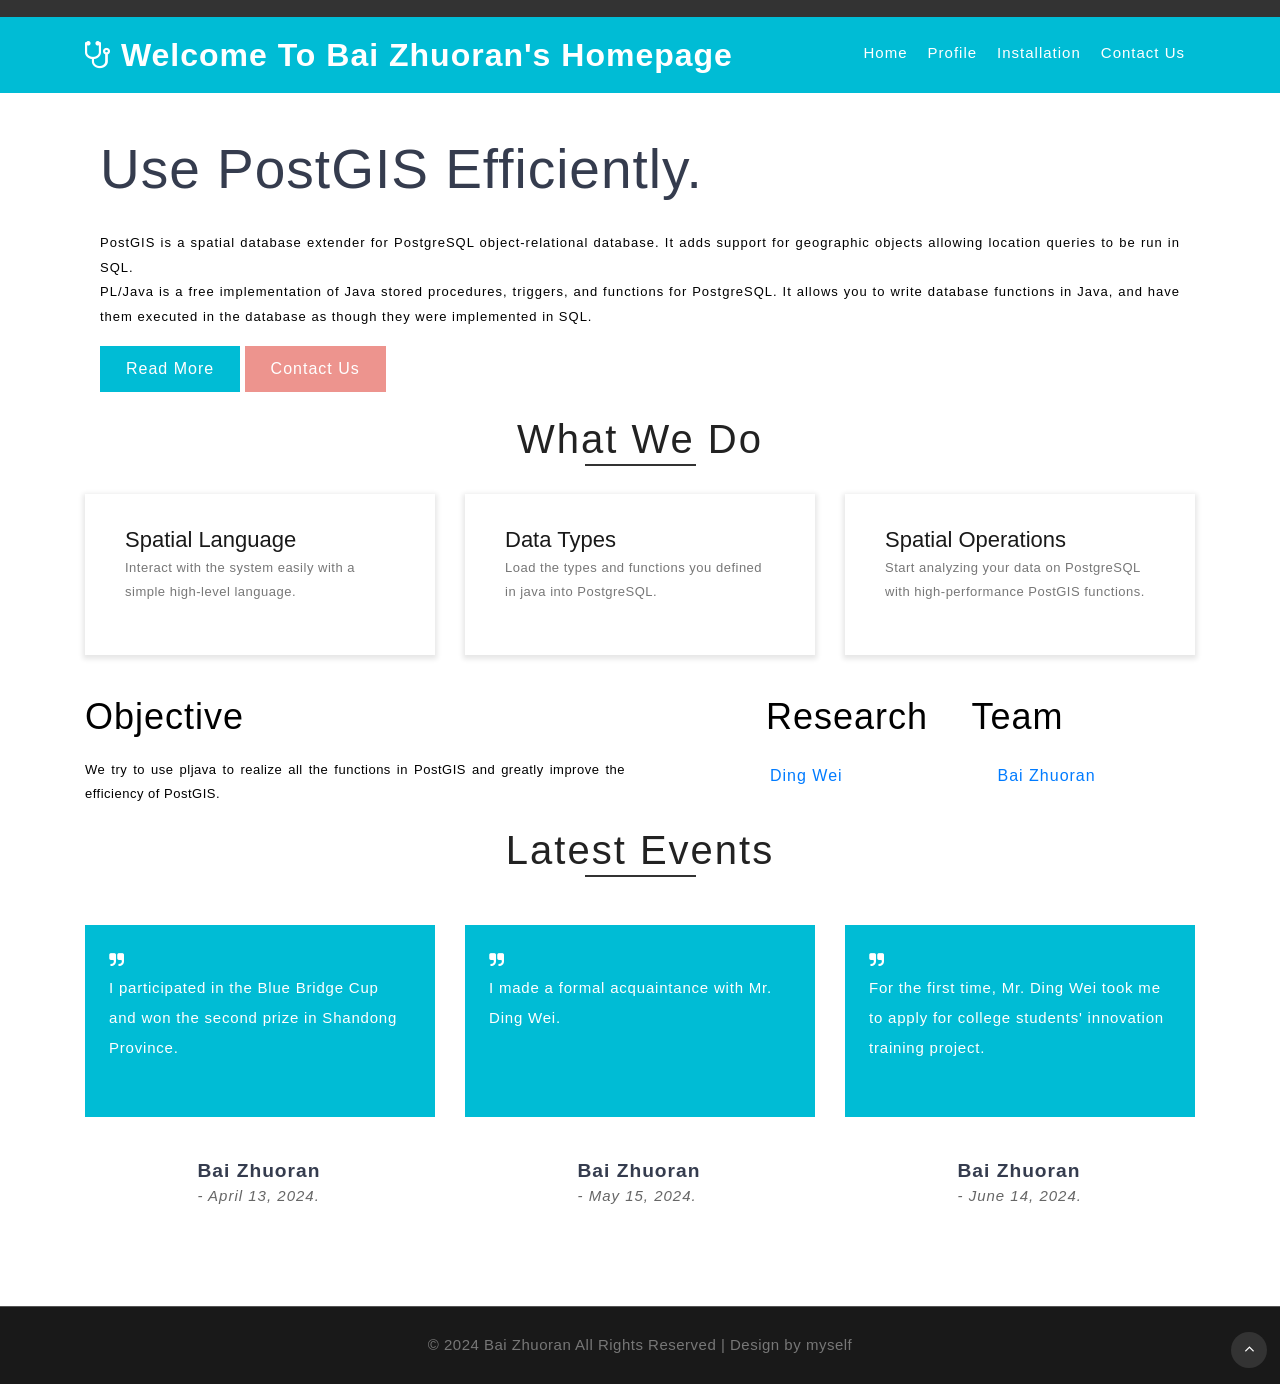
==== commit 739eb138: "在index中添加了几个空格, 同时删除几个没用的文件" ====
--- a/index.html
+++ b/index.html
@@ -41,7 +41,8 @@
 	<header class="py-3">
 		<div class="container">
 			<div id="logo">
-				<h1> <a href="index.html"><span class="fa fa-stethoscope" aria-hidden="true"></span> Welcome to Bai
+				<h1> <a href="index.html"><span class="fa fa-stethoscope" aria-hidden="true">
+						</span> Welcome to Bai
 						Zhuoran's Homepage</a>
 				</h1>
 			</div>
@@ -144,7 +145,7 @@
 					</p>
 				</div>
 				<div class="col-lg-6">
-					<h4 style="margin-left:100px; color:#000">Research Team</h4>
+					<h4 style="margin-left:100px; color:#000">&nbsp;Research &nbsp;&nbsp;&nbsp;Team</h4>
 					<div class="row mt-4" style="margin-left:100px;">
 						<div class="col-md-6 col-6">
 							<div class="about-box">
